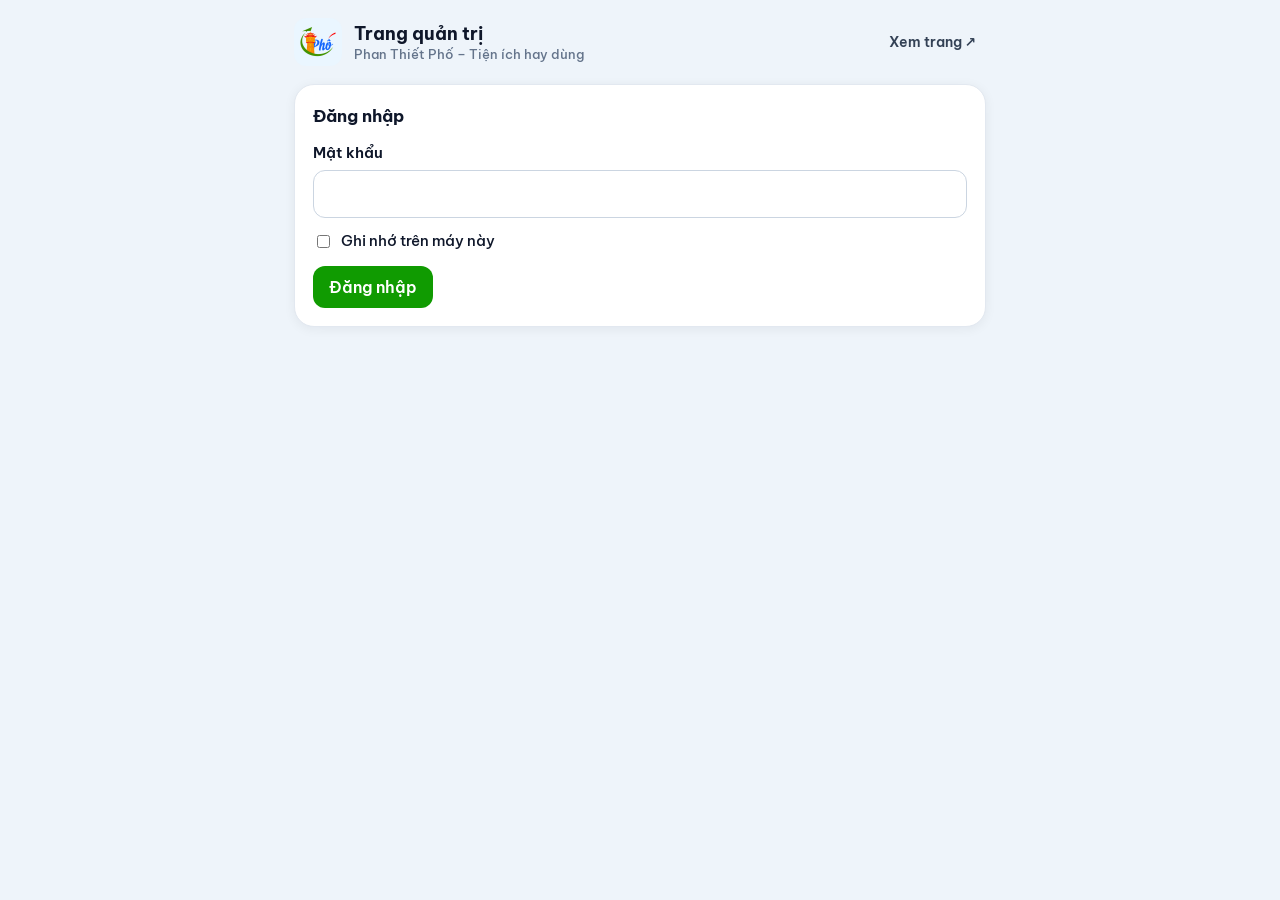
==== admin/index.html @ 969e0259 "Add files via upload" ====
<!DOCTYPE html>
<html lang="vi">
<head>
<meta charset="utf-8">
<meta name="viewport" content="width=device-width, initial-scale=1, viewport-fit=cover">
<meta name="robots" content="noindex, nofollow">
<title>Quản trị – Phan Thiết Phố</title>
<link rel="icon" type="image/png" sizes="32x32" href="/icons/favicon-32.png">
<link rel="preconnect" href="https://fonts.googleapis.com">
<link rel="preconnect" href="https://fonts.gstatic.com" crossorigin>
<link href="https://fonts.googleapis.com/css2?family=Be+Vietnam+Pro:wght@400;500;600;700;800&display=swap" rel="stylesheet">
<style>
  *,*::before,*::after{box-sizing:border-box}
  body{margin:0;min-height:100vh;font-family:"Be Vietnam Pro",system-ui,-apple-system,sans-serif;color:#0f172a;background:#eef4fa;line-height:1.5}
  button,input,textarea{font:inherit}
  .wrap{max-width:720px;margin:0 auto;padding:max(18px,env(safe-area-inset-top)) 14px 60px}
  header{display:flex;align-items:center;gap:12px;margin-bottom:18px}
  header img{width:48px;height:48px;border-radius:12px}
  header h1{flex:1;margin:0;font-size:1.15rem;line-height:1.3}
  header h1 small{display:block;color:#64748b;font-size:.8rem;font-weight:500}
  .card{background:#fff;border-radius:20px;padding:18px;box-shadow:0 2px 12px rgba(15,23,42,.06);border:1px solid #e2e8f0}
  .card+.card{margin-top:14px}
  h2{margin:0 0 12px;font-size:1.05rem}
  label{display:block;margin:14px 0 6px;font-weight:600;font-size:.92rem}
  label small{color:#64748b;font-weight:500}
  input[type=text],input[type=url],input[type=password],textarea{width:100%;padding:11px 13px;border:1.5px solid #cbd5e1;border-radius:12px;background:#fff;color:#0f172a;font-size:1rem}
  input:focus,textarea:focus{outline:none;border-color:#1d8cf8;box-shadow:0 0 0 3px rgba(29,140,248,.18)}
  textarea{min-height:130px;resize:vertical}
  .btn{display:inline-flex;align-items:center;justify-content:center;gap:6px;min-height:42px;padding:0 16px;border:0;border-radius:12px;background:#e2e8f0;color:#0f172a;font-weight:600;cursor:pointer;text-decoration:none}
  .btn:active{transform:scale(.97)}
  .btn.primary{background:#109b01;color:#fff}
  .btn.blue{background:#1d8cf8;color:#fff}
  .btn.danger{background:#fee2e2;color:#b91c1c}
  .btn.ghost{background:transparent;color:#334155}
  .btn.sm{min-height:34px;padding:0 10px;font-size:.85rem;border-radius:10px}
  .btn[disabled]{opacity:.55;pointer-events:none}
  .row{display:flex;gap:10px;flex-wrap:wrap;align-items:center}
  .muted{color:#64748b;font-size:.88rem}
  .check{display:flex;align-items:center;gap:8px;margin-top:12px;font-weight:500;font-size:.92rem}
  .list{display:grid;grid-template-columns:minmax(0,1fr);gap:10px;margin-top:6px}
  .item{display:flex;align-items:center;gap:12px;padding:10px;border:1px solid #e2e8f0;border-radius:16px;background:#f8fafc}
  .ic{flex:0 0 52px;width:52px;height:52px;border-radius:14px;overflow:hidden;display:grid;place-items:center;background:linear-gradient(145deg,#5ac8fa,#1d8cf8);color:#fff;font-weight:800;font-size:1.3rem;box-shadow:inset 0 0 0 1px rgba(15,23,42,.06)}
  .ic img{width:100%;height:100%;object-fit:cover;background:#fff}
  .item .info{flex:1;min-width:0}
  .item b{display:block;overflow:hidden;text-overflow:ellipsis;white-space:nowrap}
  .item .meta{color:#64748b;font-size:.8rem;overflow:hidden;text-overflow:ellipsis;white-space:nowrap}
  .item .ctl{display:flex;gap:4px;flex-wrap:wrap;justify-content:flex-end}
  .empty{padding:24px;text-align:center;color:#64748b;border:2px dashed #cbd5e1;border-radius:16px}
  .status{position:fixed;left:50%;bottom:max(20px,env(safe-area-inset-bottom));transform:translateX(-50%);max-width:calc(100vw - 24px);padding:11px 18px;border-radius:14px;background:#0f172a;color:#fff;font-size:.92rem;box-shadow:0 10px 30px rgba(0,0,0,.25);z-index:20;display:none}
  .status.show{display:block}
  .status.err{background:#b91c1c}
  dialog{width:min(94vw,560px);max-height:92dvh;overflow:auto;border:0;border-radius:22px;padding:20px;color:#0f172a;box-shadow:0 20px 60px rgba(0,0,0,.3)}
  dialog::backdrop{background:rgba(15,23,42,.5)}
  .iconpick{display:flex;align-items:center;gap:14px}
  .iconpick .ic{flex-basis:72px;width:72px;height:72px;border-radius:18px;font-size:1.6rem}
  .filebox{padding:10px 12px;border:1.5px dashed #cbd5e1;border-radius:12px;background:#f8fafc;font-size:.9rem;overflow-wrap:anywhere}
  .hint{margin-top:6px;color:#64748b;font-size:.82rem}
  .note-box{margin-top:14px;padding:12px 14px;border-radius:14px;background:#eff6ff;color:#1e3a8a;font-size:.88rem}
  .hidden{display:none !important}
  .rel-card{background:linear-gradient(160deg,#f0f9ff,#ffffff 60%)}
  .rel-btns{display:grid;grid-template-columns:repeat(auto-fit,minmax(150px,1fr));gap:8px;margin-top:12px}
  .rel-btns .btn{text-align:center}
  .steps-mini{margin:14px 0 0;padding:0;list-style:none;counter-reset:s;display:grid;gap:8px}
  .steps-mini li{position:relative;padding:9px 12px 9px 42px;border-radius:12px;background:#f8fafc;font-size:.9rem;counter-increment:s}
  .steps-mini li::before{content:counter(s);position:absolute;left:10px;top:9px;width:22px;height:22px;display:grid;place-items:center;border-radius:50%;background:#1d8cf8;color:#fff;font-size:.78rem;font-weight:800}
  .rel-link{display:inline-block;margin-top:6px;font-size:.85rem;font-weight:600;color:#1d4ed8}
  .usage-top{display:flex;justify-content:space-between;gap:10px;margin-bottom:8px;font-size:.92rem;font-weight:600}
  .bar{height:14px;border-radius:999px;background:#e2e8f0;overflow:hidden;box-shadow:inset 0 1px 2px rgba(15,23,42,.08)}
  .bar i{display:block;height:100%;width:0;border-radius:inherit;background:linear-gradient(90deg,#4ade80,#109b01);transition:width .7s ease}
  .bar i.warn{background:linear-gradient(90deg,#fbbf24,#ea580c)}
  .bar i.full{background:linear-gradient(90deg,#f87171,#b91c1c)}
  .usage-meta{display:grid;gap:2px;margin-top:8px;color:#475569;font-size:.84rem}
  .checks{display:grid;gap:6px;margin:12px 0 0;padding:0;list-style:none}
  .checks li{display:flex;gap:10px;align-items:flex-start;padding:9px 12px;border-radius:12px;background:#f0fdf4;font-size:.88rem}
  .checks li.bad{background:#fef2f2}
  .checks li .dot{flex:0 0 22px;height:22px;display:grid;place-items:center;border-radius:50%;background:#109b01;color:#fff;font-weight:800;font-size:.8rem}
  .checks li.bad .dot{background:#dc2626}
  .checks li b{display:block}
  .checks li span{color:#475569;overflow-wrap:anywhere}
  .tag{display:inline-block;margin-right:4px;padding:1px 8px;border-radius:999px;background:#dcfce7;color:#166534;font-size:.72rem;font-weight:700}
  .tag.orphan{background:#ffedd5;color:#9a3412}
  .ic.sm{flex-basis:40px;width:40px;height:40px;border-radius:11px;font-size:1rem}
  .ic.doc{background:#e2e8f0;color:#334155}
  .progress{margin-top:10px;font-size:.88rem;color:#1d4ed8;font-weight:600}
  @media (max-width:560px){
    header{flex-wrap:wrap}
    header h1{flex:1 1 60%}
    .item{flex-wrap:wrap}
    .item .info{flex:1 1 0}
    .item .ctl{flex:1 1 100%;justify-content:stretch}
    .item .ctl .btn{flex:1 1 0}
  }
  .spin{width:16px;height:16px;border:2px solid rgba(255,255,255,.5);border-top-color:#fff;border-radius:50%;animation:sp 1s linear infinite}
  @keyframes sp{to{transform:rotate(360deg)}}
</style>
</head>
<body>
<div class="wrap">
  <header>
    <img src="/icons/icon-192.png" alt="">
    <h1>Trang quản trị<small>Phan Thiết Phố – Tiện ích hay dùng</small></h1>
    <a class="btn ghost sm" href="/" target="_blank" rel="noopener">Xem trang ↗</a>
    <button class="btn ghost sm hidden" id="logoutBtn" type="button">Đăng xuất</button>
  </header>

  <!-- ĐĂNG NHẬP -->
  <form class="card" id="loginBox" autocomplete="on">
    <h2>Đăng nhập</h2>
    <label for="pw">Mật khẩu</label>
    <input type="password" id="pw" autocomplete="current-password" required>
    <label class="check"><input type="checkbox" id="remember"> Ghi nhớ trên máy này</label>
    <div class="row" style="margin-top:14px"><button class="btn primary" type="submit" id="loginBtn">Đăng nhập</button></div>
  </form>

  <!-- DANH SÁCH -->
  <div class="hidden" id="app">
    <div class="card">
      <div class="row" style="justify-content:space-between">
        <h2 style="margin:0">Tiện ích hay dùng</h2>
        <button class="btn blue" type="button" id="addBtn">+ Thêm tiện ích</button>
      </div>
      <p class="muted" style="margin:8px 0 12px">Dùng nút ↑ ↓ để đổi thứ tự hiển thị. Sau khi lưu, trang chính cập nhật sau khoảng 1 phút.</p>
      <div class="list" id="list"></div>
    </div>

    <div class="card rel-card" id="relCard">
      <h2>📦 Tải tệp lên GitHub Releases</h2>
      <p class="muted" style="margin:0 0 10px">Ghi chú: tệp lớn (phần mềm .exe, video, PDF…) để ở GitHub Releases – miễn phí, mỗi tệp tới 2 GB, không giới hạn lượt tải. Tải lên xong thì sao chép link để dán vào tiện ích hoặc gửi cho khách.</p>
      <label for="relRepo" style="margin-top:0">Kho chứa tệp <small>(phải để Public – công khai)</small></label>
      <input type="text" id="relRepo" spellcheck="false" autocapitalize="off" placeholder="tentaikhoan/phanthietpho-tai-ve">
      <div class="rel-btns">
        <a class="btn blue" id="relUpload" target="_blank" rel="noopener">⬆ Tải tệp lên (bản v1)</a>
        <a class="btn" id="relList" target="_blank" rel="noopener">📄 Xem tệp đã đăng</a>
        <a class="btn" id="relNew" target="_blank" rel="noopener">＋ Tạo bản phát hành mới</a>
        <a class="btn" id="relRepoNew" target="_blank" rel="noopener">🗂 Tạo kho chứa tệp (lần đầu)</a>
      </div>
      <ol class="steps-mini">
        <li>Bấm <b>⬆ Tải tệp lên</b> → trang GitHub mở ra (đăng nhập GitHub nếu được hỏi).</li>
        <li>Kéo tệp vào khung <b>Attach binaries by dropping them here…</b>, chờ chạy xong → bấm <b>Update release</b>.</li>
        <li>Ở mục <b>Assets</b>: máy tính thì <b>chuột phải</b> vào tên tệp → <b>Sao chép địa chỉ liên kết</b>; điện thoại thì <b>nhấn giữ</b> tên tệp → <b>Sao chép liên kết</b>.</li>
        <li>Dán link vào ô <b>Liên kết</b> của tiện ích (tick <b>Đây là link tải tệp</b>) hoặc gửi thẳng cho khách.</li>
      </ol>
      <p class="hint">Lần đầu dùng: bấm <b>🗂 Tạo kho chứa tệp</b> → chọn <b>Public</b>, tick <b>Add a README file</b> → <b>Create repository</b>. Sau đó bấm <b>＋ Tạo bản phát hành mới</b> → <b>Choose a tag</b> gõ <b>v1</b> → <b>Create new tag</b> → kéo tệp vào → <b>Publish release</b>.</p>
    </div>

    <div class="card">
      <div class="row" style="justify-content:space-between">
        <h2 style="margin:0">Quản lý dữ liệu</h2>
        <button class="btn sm" type="button" id="refreshFiles">Làm mới</button>
      </div>
      <p class="muted" style="margin:8px 0 12px">Ảnh icon đang lưu trên kho GitHub. Ảnh <b>“Không dùng”</b> không còn gắn với tiện ích nào, có thể xóa cho nhẹ. Khi xóa tiện ích hoặc đổi icon, ảnh cũ được xóa khỏi kho tự động.</p>
      <div class="list" id="fileList"><div class="empty">Đang tải…</div></div>
      <div class="row" style="margin-top:12px"><button class="btn danger sm hidden" id="delOrphans" type="button">Xóa tất cả tệp không dùng</button></div>
    </div>

    <form class="card" id="pwCard" autocomplete="off">
      <h2>🔒 Đổi mật khẩu</h2>
      <p class="muted" style="margin:0">Mật khẩu mới được mã hóa trước khi lưu, không ai đọc ngược được. Nếu quên mật khẩu, xem cách đặt lại trong hướng dẫn.</p>
      <input type="text" name="username" value="admin" autocomplete="username" class="hidden" aria-hidden="true" tabindex="-1">
      <label for="pwNew">Mật khẩu mới <small>(ít nhất 6 ký tự)</small></label>
      <input type="password" id="pwNew" autocomplete="new-password" minlength="6" required>
      <label for="pwNew2">Nhập lại mật khẩu mới</label>
      <input type="password" id="pwNew2" autocomplete="new-password" minlength="6" required>
      <label class="check"><input type="checkbox" id="pwShow"><span>Hiện mật khẩu</span></label>
      <div class="row" style="margin-top:14px"><button class="btn primary" type="submit" id="pwBtn">Lưu mật khẩu mới</button></div>
    </form>

    <div class="card">
      <h2>Dung lượng sử dụng</h2>
      <div class="usage-top"><span>Kho lưu trữ GitHub</span><b id="usageTxt">…</b></div>
      <div class="bar" role="progressbar" aria-label="Dung lượng sử dụng" aria-valuemin="0" aria-valuemax="100" id="usageBarWrap"><i id="usageBar"></i></div>
      <div class="usage-meta" id="usageMeta"></div>
      <div class="row" style="margin-top:16px">
        <button class="btn blue" type="button" id="checkBtn">Kiểm tra kết nối</button>
        <button class="btn sm ghost" type="button" id="squashBtn">Dọn lịch sử cho kho nhẹ hơn</button>
      </div>
      <ul class="checks" id="checks"></ul>
    </div>
  </div>
</div>

<!-- FORM THÊM / SỬA -->
<dialog id="editDlg">
  <form id="editForm" method="dialog">
    <h2 id="editTtl">Thêm tiện ích</h2>

    <label for="fName">Tên tiện ích <small>(bắt buộc)</small></label>
    <input type="text" id="fName" maxlength="60" required placeholder="Ví dụ: Bản đồ Mũi Né">

    <label>Icon</label>
    <div class="iconpick">
      <div class="ic" id="fIconPrev">?</div>
      <div class="row">
        <button class="btn sm" type="button" id="fIconBtn">Chọn ảnh icon</button>
        <button class="btn sm danger hidden" type="button" id="fIconDel">Bỏ icon</button>
      </div>
      <input type="file" id="fIcon" accept="image/png,image/jpeg,image/webp,image/gif" class="hidden">
    </div>
    <p class="hint">Nên dùng ảnh vuông. Ảnh sẽ tự thu nhỏ còn 256×256.</p>

    <label for="fUrl">Liên kết (URL) <small>(trang web hoặc link tải tệp)</small></label>
    <input type="url" id="fUrl" placeholder="https://...">
    <label class="check"><input type="checkbox" id="fDownload"><span>Đây là link <b>tải tệp</b> (hiện dấu tải xuống trên icon)</span></label>
    <p class="hint">Tệp lớn (phần mềm .exe, video, PDF…): đưa lên <b>GitHub Releases</b>, <b>Google Drive</b> hoặc <b>MediaFire</b>, rồi dán link tải vào ô trên.</p>
    <a class="rel-link" id="fRelLink" target="_blank" rel="noopener">⬆ Mở GitHub Releases để tải tệp lên ↗</a>

    <label for="fNote">Ghi chú / Hướng dẫn sử dụng <small>(được xuống dòng)</small></label>
    <textarea id="fNote" maxlength="3000" placeholder="Bước 1: ...&#10;Bước 2: ..."></textarea>

    <div class="note-box">Ngoài trang chính: bấm vào icon sẽ <b>mở liên kết</b> (hoặc tải tệp nếu là link tải). Ghi chú hiện khi bấm nút <b>i</b> nhỏ trên icon.</div>

    <div class="row" style="margin-top:18px;justify-content:flex-end">
      <button class="btn" type="button" id="cancelBtn">Hủy</button>
      <button class="btn primary" type="button" id="saveBtn">Lưu</button>
    </div>
  </form>
</dialog>

<div class="status" id="status" role="status"></div>

<script>
(function(){
  var API='/api/admin';
  var $=function(id){return document.getElementById(id)};
  var pass=sessionStorage.getItem('ptpPass')||localStorage.getItem('ptpPass')||'';
  var items=[],editIndex=-1,form={},localPreview={};

  /* ---------- tiện ích chung ---------- */
  var stTimer;
  function status(msg,isErr,ms){
    var s=$('status');s.textContent=msg;s.className='status show'+(isErr?' err':'');
    clearTimeout(stTimer);if(ms!==0)stTimer=setTimeout(function(){s.className='status'},ms||3500);
  }
  function call(action,payload){
    var body=Object.assign({action:action,password:pass},payload||{});
    return fetch(API,{method:'POST',headers:{'Content-Type':'application/json'},body:JSON.stringify(body)})
      .then(function(r){return r.json().catch(function(){return {}}).then(function(j){
        if(!r.ok||!j.ok){var e=new Error(j.error||('Lỗi máy chủ '+r.status));e.code=r.status;throw e}
        return j;
      })});
  }
  function busy(btn,on,label){
    if(on){btn.dataset.label=btn.textContent;btn.disabled=true;btn.innerHTML='<span class="spin"></span>'+(label||'Đang lưu…')}
    else{btn.disabled=false;btn.textContent=btn.dataset.label||btn.textContent}
  }
  function uid(){return Date.now().toString(36)+Math.random().toString(36).slice(2,7)}
  function fmtSize(b){return b>1048576?(b/1048576).toFixed(1)+' MB':Math.max(1,Math.round(b/1024))+' KB'}
  function iconEl(box,src,name){
    box.innerHTML='';
    if(src){var im=new Image();im.alt='';im.src=src;im.onerror=function(){box.textContent=(name||'?').charAt(0).toUpperCase()};box.appendChild(im)}
    else box.textContent=(name||'?').trim().charAt(0).toUpperCase()||'?';
  }
  function iconSrc(p){return p?(localPreview[p]||'/'+p):''}

  /* ---------- GitHub Releases: link tải tệp lên ---------- */
  var relDefault='';
  function relRepo(){return ($('relRepo').value.trim()||relDefault).replace(/^https?:\/\/github\.com\//i,'').replace(/\/+$/,'')}
  function updateRelLinks(){
    var r=relRepo(),base='https://github.com/'+r,name=(r.split('/')[1]||'phanthietpho-tai-ve');
    $('relUpload').href=base+'/releases/edit/v1';
    $('fRelLink').href=base+'/releases/edit/v1';
    $('relList').href=base+'/releases';
    $('relNew').href=base+'/releases/new';
    $('relRepoNew').href='https://github.com/new?name='+encodeURIComponent(name)+'&visibility=public&description='+encodeURIComponent('Tệp tải về – Phan Thiết Phố');
  }
  $('relRepo').addEventListener('input',function(){
    try{localStorage.setItem('ptpRelRepo',this.value.trim())}catch(e){}
    updateRelLinks();
  });
  function initRel(j){
    relDefault=(j&&j.releasesRepo)||'';
    var saved='';try{saved=localStorage.getItem('ptpRelRepo')||''}catch(e){}
    $('relRepo').value=saved||relDefault;
    updateRelLinks();
  }

  /* ---------- đăng nhập ---------- */
  function showApp(){
    $('loginBox').classList.add('hidden');$('app').classList.remove('hidden');$('logoutBtn').classList.remove('hidden');
    load();
  }
  $('loginBox').addEventListener('submit',function(e){
    e.preventDefault();
    pass=$('pw').value;
    var b=$('loginBtn');busy(b,true,'Đang kiểm tra…');
    call('login').then(function(j){
      initRel(j);
      sessionStorage.setItem('ptpPass',pass);
      if($('remember').checked)localStorage.setItem('ptpPass',pass);
      showApp();
    }).catch(function(err){status(err.message,true)}).then(function(){busy(b,false)});
  });
  $('logoutBtn').addEventListener('click',function(){
    sessionStorage.removeItem('ptpPass');localStorage.removeItem('ptpPass');location.reload();
  });

  /* ---------- danh sách ---------- */
  function load(){
    $('list').innerHTML='<div class="empty">Đang tải…</div>';
    call('list').then(function(j){items=j.items||[];render();loadFiles()}).catch(function(err){
      if(err.code===401){sessionStorage.removeItem('ptpPass');localStorage.removeItem('ptpPass');location.reload();return}
      $('list').innerHTML='';status(err.message,true,8000);
    });
  }
  function render(){
    var list=$('list');list.innerHTML='';
    if(!items.length){list.innerHTML='<div class="empty">Chưa có tiện ích nào. Bấm <b>+ Thêm tiện ích</b> để bắt đầu.</div>';return}
    items.forEach(function(it,i){
      var row=document.createElement('div');row.className='item';
      var ic=document.createElement('div');ic.className='ic';iconEl(ic,iconSrc(it.icon),it.name);
      var info=document.createElement('div');info.className='info';
      var b=document.createElement('b');b.textContent=it.name;
      var meta=document.createElement('div');meta.className='meta';
      meta.textContent=[it.url?(it.download?'⬇️ ':'🔗 ')+it.url:'',it.file?'📎 '+(it.fileName||it.file):'',it.note?'📝 Có hướng dẫn':''].filter(Boolean).join('  ·  ')||'Chưa có liên kết';
      info.appendChild(b);info.appendChild(meta);
      var ctl=document.createElement('div');ctl.className='ctl';
      ctl.appendChild(mkBtn('↑','Lên trên',function(){move(i,-1)},i===0));
      ctl.appendChild(mkBtn('↓','Xuống dưới',function(){move(i,1)},i===items.length-1));
      ctl.appendChild(mkBtn('Sửa','Sửa',function(){openEdit(i)}));
      var del=mkBtn('Xóa','Xóa',function(){removeItem(i)});del.classList.add('danger');ctl.appendChild(del);
      row.appendChild(ic);row.appendChild(info);row.appendChild(ctl);list.appendChild(row);
    });
  }
  function mkBtn(txt,title,fn,disabled){
    var b=document.createElement('button');b.type='button';b.className='btn sm';b.textContent=txt;b.title=title;b.setAttribute('aria-label',title);
    if(disabled)b.disabled=true;b.addEventListener('click',fn);return b;
  }
  function saveAll(msg,list){
    status('Đang lưu…',false,0);
    return call('save',{items:list||items}).then(function(j){items=j.items;render();renderFiles();status(msg||'Đã lưu! Trang chính sẽ cập nhật sau khoảng 1 phút.',false,5000)});
  }
  function removeFiles(paths){
    paths=paths.filter(Boolean);
    if(!paths.length){loadFiles();return Promise.resolve()}
    return call('remove',{paths:paths}).catch(function(){}).then(loadFiles);
  }
  function move(i,dir){
    var j=i+dir;if(j<0||j>=items.length)return;
    var next=items.slice(),t=next[i];next[i]=next[j];next[j]=t;
    saveAll('Đã đổi thứ tự.',next).catch(function(err){status(err.message,true,8000);load()});
  }
  function removeItem(i){
    var it=items[i];
    if(!confirm('Xóa tiện ích "'+it.name+'"?'))return;
    var next=items.slice();next.splice(i,1);
    saveAll('Đã xóa "'+it.name+'".',next)
      .then(function(){return removeFiles([it.icon,it.file].filter(Boolean))})
      .catch(function(err){status(err.message,true,8000);load()});
  }

  /* ---------- form thêm / sửa ---------- */
  var dlg=$('editDlg');
  function setIconPreview(){
    iconEl($('fIconPrev'),form.iconData||iconSrc(form.icon),$('fName').value);
    $('fIconDel').classList.toggle('hidden',!(form.iconData||form.icon));
  }
  function openEdit(i){
    editIndex=i;
    var it=i>=0?items[i]:{id:uid(),name:'',icon:'',url:'',file:'',fileName:'',note:''};
    form={id:it.id,icon:it.icon,oldFile:it.file||'',iconData:null,dropIcon:false};
    $('editTtl').textContent=i>=0?'Sửa tiện ích':'Thêm tiện ích';
    $('fName').value=it.name;$('fUrl').value=it.url||'';$('fNote').value=it.note||'';
    $('fDownload').checked=!!it.download;
    $('fIcon').value='';
    setIconPreview();
    dlg.showModal();setTimeout(function(){$('fName').focus()},50);
  }
  $('addBtn').addEventListener('click',function(){openEdit(-1)});
  $('cancelBtn').addEventListener('click',function(){dlg.close()});
  $('fName').addEventListener('input',function(){if(!form.iconData&&!form.icon)setIconPreview()});

  $('fIconBtn').addEventListener('click',function(){$('fIcon').click()});
  $('fIcon').addEventListener('change',function(){
    var f=this.files[0];if(!f)return;
    resizeIcon(f).then(function(data){form.iconData=data;setIconPreview()}).catch(function(){status('Không đọc được ảnh này, hãy thử ảnh khác.',true)});
  });
  $('fIconDel').addEventListener('click',function(){
    if(form.icon)form.dropIcon=true;
    form.iconData=null;form.icon='';$('fIcon').value='';setIconPreview();
  });

  function resizeIcon(file){
    return new Promise(function(ok,fail){
      var url=URL.createObjectURL(file),img=new Image();
      img.onload=function(){
        var S=256,c=document.createElement('canvas');c.width=S;c.height=S;
        var x=c.getContext('2d'),w=img.naturalWidth,h=img.naturalHeight,s=Math.min(w,h);
        x.imageSmoothingQuality='high';
        x.drawImage(img,(w-s)/2,(h-s)/2,s,s,0,0,S,S);
        URL.revokeObjectURL(url);ok(c.toDataURL('image/png'));
      };
      img.onerror=function(){URL.revokeObjectURL(url);fail()};
      img.src=url;
    });
  }
  /* Tải tệp theo từng phần 2 MB (Vercel chỉ nhận ~4,5 MB mỗi lần), máy chủ ghép lại */
  var PART=2*1024*1024;
  function b64(u8){var s='',S=0x8000;for(var i=0;i<u8.length;i+=S)s+=String.fromCharCode.apply(null,u8.subarray(i,i+S));return btoa(s)}
  function dataUrlBytes(d){var b=atob(d.split(',')[1]),u=new Uint8Array(b.length);for(var i=0;i<b.length;i++)u[i]=b.charCodeAt(i);return u}
  function readBytes(file){
    if(file.arrayBuffer)return file.arrayBuffer().then(function(b){return new Uint8Array(b)});
    return new Promise(function(ok,fail){var r=new FileReader();r.onload=function(){ok(new Uint8Array(r.result))};r.onerror=fail;r.readAsArrayBuffer(file)});
  }
  function upload(kind,name,bytes,label){
    var parts=[],off=0,total=bytes.length;
    function next(){
      if(off>=total){status(label+': đang ghép và lưu…',false,0);return call('finish',{kind:kind,name:name,parts:parts})}
      var chunk=bytes.subarray(off,off+PART);
      status(label+': '+Math.round(off/total*100)+'%',false,0);
      return call('part',{data:b64(chunk)}).then(function(j){off+=chunk.length;parts.push(j.sha);return next()});
    }
    return next();
  }

  $('saveBtn').addEventListener('click',function(){
    var name=$('fName').value.trim(),url=$('fUrl').value.trim(),note=$('fNote').value;
    if(!name){status('Hãy nhập tên tiện ích.',true);$('fName').focus();return}
    if(url&&!/^https?:\/\/\S+$/i.test(url)){status('Liên kết phải bắt đầu bằng http:// hoặc https://',true);$('fUrl').focus();return}
    var btn=this,old=editIndex>=0?items[editIndex]:{},toDelete=[];
    busy(btn,true);
    var p=Promise.resolve();
    if(form.iconData){
      p=p.then(function(){return upload('icon',slugName(name)+'.png',dataUrlBytes(form.iconData),'Đang tải icon')})
         .then(function(j){localPreview[j.path]=form.iconData;if(old.icon)toDelete.push(old.icon);form.icon=j.path});
    }else if(form.dropIcon&&old.icon){toDelete.push(old.icon)}
    if(old.file)toDelete.push(old.file); // tệp tải lên từ bản cũ: chuyển sang dùng link nên xóa cho nhẹ
    p.then(function(){
      var it={id:form.id,name:name,icon:form.icon||'',url:url,download:!!(url&&$('fDownload').checked),note:note};
      var next=items.slice();
      if(editIndex>=0)next[editIndex]=it;else next.push(it);
      return saveAll(null,next);
    }).then(function(){dlg.close();return removeFiles(toDelete)})
      .catch(function(err){status(err.message,true,8000)})
      .then(function(){busy(btn,false)});
  });
  function slugName(s){return s.normalize('NFD').replace(/[̀-ͯ]/g,'').replace(/đ/gi,'d').toLowerCase().replace(/[^a-z0-9]+/g,'-').replace(/^-|-$/g,'')||'icon'}

  /* ---------- quản lý dữ liệu ---------- */
  var QUOTA=1024*1024*1024; // GitHub khuyên giữ kho dưới 1 GB
  var files=[];
  function baseName(p){return p.split('/').pop().replace(/^[a-z0-9]+-/,'')}
  function usedBy(path){return items.filter(function(it){return it.icon===path||it.file===path}).map(function(it){return it.name})}
  function loadFiles(){
    return call('files').then(function(j){files=j.files||[];renderFiles();renderUsage(j)}).catch(function(err){
      $('fileList').innerHTML='';status(err.message,true,8000);
    });
  }
  function renderFiles(){
    var box=$('fileList');box.innerHTML='';
    if(!files.length){box.innerHTML='<div class="empty">Chưa có tệp nào được tải lên.</div>';$('delOrphans').classList.add('hidden');return}
    var orphans=[];
    files.forEach(function(f){
      var users=usedBy(f.path),isIcon=f.path.indexOf('uploads/icons/')===0;
      if(!users.length)orphans.push(f.path);
      var row=document.createElement('div');row.className='item';
      var ic=document.createElement('div');ic.className='ic sm'+(isIcon?'':' doc');
      if(isIcon)iconEl(ic,iconSrc(f.path),'?');else ic.textContent='📄';
      var info=document.createElement('div');info.className='info';
      var b=document.createElement('b');b.textContent=baseName(f.path);
      var meta=document.createElement('div');meta.className='meta';
      var tag=document.createElement('span');tag.className='tag'+(users.length?'':' orphan');
      tag.textContent=users.length?'Đang dùng':'Không dùng';
      meta.appendChild(tag);
      meta.appendChild(document.createTextNode((isIcon?'Icon':'Tệp')+' · '+fmtSize(f.size)+(users.length?' · '+users.join(', '):'')));
      info.appendChild(b);info.appendChild(meta);
      var ctl=document.createElement('div');ctl.className='ctl';
      var del=mkBtn('Xóa',users.length?'Đang dùng – hãy xóa tiện ích hoặc bỏ tệp trong nút Sửa':'Xóa tệp khỏi kho',function(){
        if(!confirm('Xóa hẳn tệp "'+baseName(f.path)+'" khỏi kho lưu trữ?'))return;
        status('Đang xóa…',false,0);
        call('remove',{paths:[f.path]}).then(function(){status('Đã xóa tệp.');loadFiles()}).catch(function(err){status(err.message,true,8000)});
      },users.length>0);
      del.classList.add('danger');ctl.appendChild(del);
      row.appendChild(ic);row.appendChild(info);row.appendChild(ctl);box.appendChild(row);
    });
    var bo=$('delOrphans');
    bo.classList.toggle('hidden',!orphans.length);
    bo.textContent='Xóa '+orphans.length+' tệp không dùng';
    bo.onclick=function(){
      if(!confirm('Xóa hẳn '+orphans.length+' tệp không dùng khỏi kho lưu trữ?'))return;
      status('Đang xóa…',false,0);
      call('remove',{paths:orphans}).then(function(j){status('Đã xóa '+j.removed+' tệp.');loadFiles()}).catch(function(err){status(err.message,true,8000)});
    };
  }
  function renderUsage(j){
    var up=files.reduce(function(s,f){return s+f.size},0);
    var repo=Math.max((j.repoKB||0)*1024,j.siteBytes||0);
    var pct=Math.min(100,repo/QUOTA*100);
    var bar=$('usageBar');
    bar.style.width=Math.max(pct,1.5)+'%';
    bar.className=pct>=85?'full':pct>=60?'warn':'';
    $('usageBarWrap').setAttribute('aria-valuenow',Math.round(pct));
    $('usageTxt').textContent=fmtSize(repo)+' / 1 GB ('+(pct<1?pct.toFixed(1):Math.round(pct))+'%)';
    $('usageMeta').innerHTML='';
    ['Ảnh icon và tệp đã tải lên: '+fmtSize(up)+' · '+files.length+' tệp',
     'Toàn bộ trang hiện tại: '+fmtSize(j.siteBytes||0),
     'Kho GitHub tính cả lịch sử: '+fmtSize((j.repoKB||0)*1024)+' (GitHub cập nhật số này chậm vài giờ)'
    ].forEach(function(t){var d=document.createElement('div');d.textContent=t;$('usageMeta').appendChild(d)});
  }
  $('refreshFiles').addEventListener('click',function(){load();loadFiles()});

  $('checkBtn').addEventListener('click',function(){
    var btn=this,ul=$('checks');ul.innerHTML='';busy(btn,true,'Đang kiểm tra…');
    function add(c){
      var li=document.createElement('li');if(!c.ok)li.className='bad';
      var dot=document.createElement('span');dot.className='dot';dot.textContent=c.ok?'✓':'!';
      var tx=document.createElement('div');var b=document.createElement('b');b.textContent=c.name;
      var sp=document.createElement('span');sp.textContent=c.detail||'';tx.appendChild(b);tx.appendChild(sp);
      li.appendChild(dot);li.appendChild(tx);ul.appendChild(li);
    }
    var t0=Date.now();
    call('check').then(function(j){
      add({name:'Máy chủ Vercel (API)',ok:true,detail:'Phản hồi sau '+(Date.now()-t0)+' ms, mật khẩu đúng'});
      (j.checks||[]).forEach(add);
    }).catch(function(err){
      add({name:'Máy chủ Vercel (API)',ok:false,detail:err.message});
    }).then(function(){
      return fetch('/data/tienich.json?t='+Date.now(),{cache:'no-store'}).then(function(r){
        if(!r.ok)throw new Error('Lỗi '+r.status);return r.json();
      }).then(function(list){
        add({name:'Trang chính đọc được dữ liệu',ok:true,detail:'Đang hiển thị '+(Array.isArray(list)?list.length:0)+' tiện ích'});
      }).catch(function(e){add({name:'Trang chính đọc được dữ liệu',ok:false,detail:e.message})});
    }).then(function(){busy(btn,false)});
  });

  $('squashBtn').addEventListener('click',function(){
    if(!confirm('GitHub giữ lại bản cũ của các tệp đã xóa nên kho không nhẹ đi ngay.\n\nNút này xóa toàn bộ lịch sử cũ, CHỈ GIỮ nội dung hiện tại (trang, tiện ích, tệp đang có). Trang sẽ được đăng lại sau khoảng 1 phút.\n\nKhông thể hoàn tác. Tiếp tục?'))return;
    var btn=this;busy(btn,true,'Đang dọn…');
    call('squash').then(function(){status('Đã dọn lịch sử. GitHub sẽ cập nhật dung lượng sau vài giờ.',false,7000);loadFiles()})
      .catch(function(err){status(err.message,true,8000)}).then(function(){busy(btn,false)});
  });

  /* ---------- đổi mật khẩu ---------- */
  $('pwShow').addEventListener('change',function(){
    var t=this.checked?'text':'password';$('pwNew').type=t;$('pwNew2').type=t;
  });
  $('pwCard').addEventListener('submit',function(e){
    e.preventDefault();
    var a=$('pwNew').value,b=$('pwNew2').value;
    if(a.length<6){status('Mật khẩu mới phải có ít nhất 6 ký tự.',true);return}
    if(a!==b){status('Hai lần nhập mật khẩu mới không giống nhau.',true);$('pwNew2').focus();return}
    var btn=$('pwBtn');busy(btn,true,'Đang lưu…');
    call('changePassword',{newPassword:a}).then(function(){
      pass=a;
      sessionStorage.setItem('ptpPass',a);
      if(localStorage.getItem('ptpPass'))localStorage.setItem('ptpPass',a);
      $('pwNew').value='';$('pwNew2').value='';
      status('Đã đổi mật khẩu. Lần sau đăng nhập bằng mật khẩu mới.',false,6000);
    }).catch(function(err){status(err.message,true,8000)}).then(function(){busy(btn,false)});
  });

  if(pass){
    call('login').then(function(j){initRel(j);showApp()}).catch(function(){sessionStorage.removeItem('ptpPass');localStorage.removeItem('ptpPass');pass=''});
  }
})();
</script>
</body>
</html>
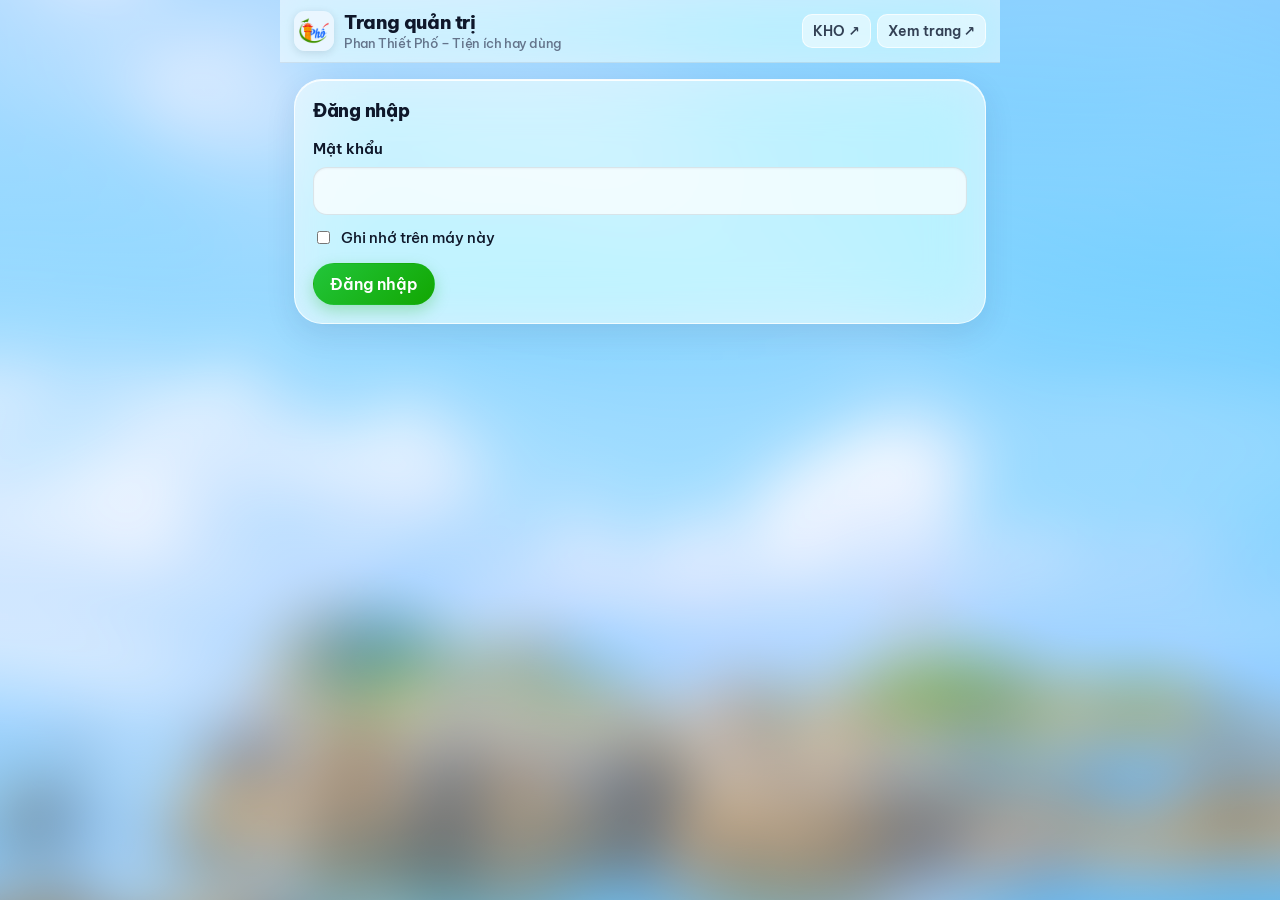
==== commit 89dcb044: "Add files via upload" ====
--- a/admin/index.html
+++ b/admin/index.html
@@ -92,6 +92,46 @@
   }
   .spin{width:16px;height:16px;border:2px solid rgba(255,255,255,.5);border-top-color:#fff;border-radius:50%;animation:sp 1s linear infinite}
   @keyframes sp{to{transform:rotate(360deg)}}
+
+  /* ===== GIAO DIỆN KIỂU iOS 26: kính mờ, bo tròn, nền ảnh mờ ===== */
+  :root{--ios-blue:#0a84ff;--ios-green:#109b01;--ios-red:#ff3b30;--glass:rgba(255,255,255,.6);--glass-strong:rgba(255,255,255,.78);--hair:rgba(255,255,255,.75)}
+  body{background:#cfe6f7;font-family:"Be Vietnam Pro",-apple-system,"SF Pro Text",system-ui,sans-serif}
+  body::before{content:"";position:fixed;inset:-60px;z-index:-2;background:url(/assets/bg.jpg) center/cover no-repeat;filter:blur(30px) saturate(150%);transform:scale(1.08)}
+  body::after{content:"";position:fixed;inset:0;z-index:-1;background:linear-gradient(180deg,rgba(255,255,255,.45),rgba(235,245,255,.25) 40%,rgba(255,255,255,.35))}
+  .wrap{padding-top:0}
+  header{position:sticky;top:0;z-index:15;flex-wrap:wrap;gap:10px;margin:0 -14px 16px;padding:max(10px,env(safe-area-inset-top)) 14px 10px;background:rgba(255,255,255,.55);backdrop-filter:blur(24px) saturate(180%);-webkit-backdrop-filter:blur(24px) saturate(180%);border-bottom:.5px solid rgba(15,23,42,.08)}
+  header img{width:40px;height:40px;border-radius:11px;box-shadow:0 2px 8px rgba(15,23,42,.12)}
+  header h1{font-size:1.2rem;font-weight:800;letter-spacing:-.02em}
+  .hnav{display:flex;gap:6px;flex-wrap:wrap}
+  .card{background:var(--glass);backdrop-filter:blur(26px) saturate(180%);-webkit-backdrop-filter:blur(26px) saturate(180%);border:1px solid var(--hair);border-radius:28px;box-shadow:inset 0 1px 0 rgba(255,255,255,.9),0 10px 30px rgba(15,40,80,.1)}
+  h2{font-size:1.12rem;font-weight:800;letter-spacing:-.015em}
+  .muted,.hint,label small{color:#475569}
+  input[type=text],input[type=url],input[type=password],textarea,select.pick{background:rgba(255,255,255,.72);border:1px solid rgba(15,23,42,.1);border-radius:14px;box-shadow:inset 0 1px 2px rgba(15,23,42,.04)}
+  select.pick{width:100%;margin-top:8px;padding:10px 12px;font:inherit;font-size:.92rem;color:#0f172a}
+  select.pick:disabled{opacity:.55}
+  input:focus,textarea:focus,select.pick:focus{outline:none;border-color:var(--ios-blue);box-shadow:0 0 0 4px rgba(10,132,255,.18)}
+  .btn{border-radius:999px;background:rgba(255,255,255,.72);border:1px solid rgba(15,23,42,.08);box-shadow:0 1px 3px rgba(15,23,42,.06);font-weight:600}
+  .btn.primary{background:linear-gradient(135deg,#22c53a,#12a702);border-color:transparent;color:#fff;box-shadow:0 6px 16px rgba(18,167,2,.25)}
+  .btn.blue{background:var(--ios-blue);border-color:transparent;color:#fff;box-shadow:0 6px 16px rgba(10,132,255,.28)}
+  .btn.danger{background:rgba(255,59,48,.12);border-color:transparent;color:var(--ios-red)}
+  .btn.ghost{background:rgba(255,255,255,.5);border-color:rgba(255,255,255,.7);box-shadow:none}
+  .item{background:rgba(255,255,255,.55);border:1px solid rgba(255,255,255,.8);border-radius:20px}
+  .empty{border:1.5px dashed rgba(15,23,42,.15);border-radius:20px;background:rgba(255,255,255,.35)}
+  .ic{border-radius:13px}
+  .bar{background:rgba(15,23,42,.08)}
+  .checks li{background:rgba(52,199,89,.12);border-radius:14px}
+  .checks li.bad{background:rgba(255,59,48,.1)}
+  .steps-mini li,.note-box{background:rgba(255,255,255,.5)}
+  .status{border-radius:999px;background:rgba(15,23,42,.82);backdrop-filter:blur(20px);-webkit-backdrop-filter:blur(20px)}
+  .status.err{background:rgba(220,38,38,.9)}
+  dialog{background:var(--glass-strong);backdrop-filter:blur(30px) saturate(180%);-webkit-backdrop-filter:blur(30px) saturate(180%);border:1px solid var(--hair);border-radius:30px;box-shadow:0 30px 80px rgba(15,23,42,.3)}
+  dialog::backdrop{background:rgba(15,23,42,.35);backdrop-filter:blur(6px)}
+  .drop{display:flex;flex-direction:column;align-items:center;padding:18px 12px;border:1.5px dashed rgba(10,132,255,.35);border-radius:22px;background:rgba(255,255,255,.4);text-align:center;transition:background .2s,border-color .2s}
+  .drop.over{background:rgba(10,132,255,.1);border-color:var(--ios-blue)}
+  .done{margin-top:12px;padding:12px;border-radius:18px;background:rgba(52,199,89,.12)}
+  .copyrow{display:flex;gap:8px;margin-top:8px}
+  .copyrow input{flex:1;min-width:0;font-size:.85rem !important;padding:8px 12px !important}
+  @media (max-width:560px){header h1{flex:1 1 calc(100% - 60px)} .hnav{width:100%} .hnav .btn{flex:1}}
 </style>
 </head>
 <body>
@@ -99,8 +139,11 @@
   <header>
     <img src="/icons/icon-192.png" alt="">
     <h1>Trang quản trị<small>Phan Thiết Phố – Tiện ích hay dùng</small></h1>
-    <a class="btn ghost sm" href="/" target="_blank" rel="noopener">Xem trang ↗</a>
-    <button class="btn ghost sm hidden" id="logoutBtn" type="button">Đăng xuất</button>
+    <nav class="hnav">
+      <a class="btn ghost sm" id="khoLink" href="https://github.com/" target="_blank" rel="noopener">KHO ↗</a>
+      <a class="btn ghost sm" href="/" target="_blank" rel="noopener">Xem trang ↗</a>
+      <button class="btn ghost sm hidden" id="logoutBtn" type="button">Đăng xuất</button>
+    </nav>
   </header>
 
   <!-- ĐĂNG NHẬP -->
@@ -123,24 +166,26 @@
       <div class="list" id="list"></div>
     </div>
 
-    <div class="card rel-card" id="relCard">
-      <h2>📦 Tải tệp lên GitHub Releases</h2>
-      <p class="muted" style="margin:0 0 10px">Ghi chú: tệp lớn (phần mềm .exe, video, PDF…) để ở GitHub Releases – miễn phí, mỗi tệp tới 2 GB, không giới hạn lượt tải. Tải lên xong thì sao chép link để dán vào tiện ích hoặc gửi cho khách.</p>
-      <label for="relRepo" style="margin-top:0">Kho chứa tệp <small>(phải để Public – công khai)</small></label>
-      <input type="text" id="relRepo" spellcheck="false" autocapitalize="off" placeholder="tentaikhoan/phanthietpho-tai-ve">
-      <div class="rel-btns">
-        <a class="btn blue" id="relUpload" target="_blank" rel="noopener">⬆ Tải tệp lên (bản v1)</a>
-        <a class="btn" id="relList" target="_blank" rel="noopener">📄 Xem tệp đã đăng</a>
-        <a class="btn" id="relNew" target="_blank" rel="noopener">＋ Tạo bản phát hành mới</a>
-        <a class="btn" id="relRepoNew" target="_blank" rel="noopener">🗂 Tạo kho chứa tệp (lần đầu)</a>
-      </div>
-      <ol class="steps-mini">
-        <li>Bấm <b>⬆ Tải tệp lên</b> → trang GitHub mở ra (đăng nhập GitHub nếu được hỏi).</li>
-        <li>Kéo tệp vào khung <b>Attach binaries by dropping them here…</b>, chờ chạy xong → bấm <b>Update release</b>.</li>
-        <li>Ở mục <b>Assets</b>: máy tính thì <b>chuột phải</b> vào tên tệp → <b>Sao chép địa chỉ liên kết</b>; điện thoại thì <b>nhấn giữ</b> tên tệp → <b>Sao chép liên kết</b>.</li>
-        <li>Dán link vào ô <b>Liên kết</b> của tiện ích (tick <b>Đây là link tải tệp</b>) hoặc gửi thẳng cho khách.</li>
-      </ol>
-      <p class="hint">Lần đầu dùng: bấm <b>🗂 Tạo kho chứa tệp</b> → chọn <b>Public</b>, tick <b>Add a README file</b> → <b>Create repository</b>. Sau đó bấm <b>＋ Tạo bản phát hành mới</b> → <b>Choose a tag</b> gõ <b>v1</b> → <b>Create new tag</b> → kéo tệp vào → <b>Publish release</b>.</p>
+    <div class="card" id="relCard">
+      <div class="row" style="justify-content:space-between">
+        <h2 style="margin:0">📦 Kho tệp tải về</h2>
+        <a class="btn sm" id="relOpen" target="_blank" rel="noopener">Mở trên GitHub ↗</a>
+      </div>
+      <p class="muted" style="margin:8px 0 12px">Tệp được lưu ở <b>GitHub Releases</b> của kho <b id="relRepoName">…</b> – ai cũng tải được qua link. Tối đa 50 MB mỗi tệp.</p>
+      <div class="drop" id="relDrop">
+        <input type="file" id="relFile" class="hidden">
+        <button class="btn blue" type="button" id="relPick">⬆ Chọn tệp để tải lên</button>
+        <p class="hint" style="margin:8px 0 0">hoặc kéo thả tệp vào khung này</p>
+      </div>
+      <div class="hidden" id="relProg" style="margin-top:12px">
+        <div class="bar"><i id="relBar"></i></div>
+        <p class="progress" id="relProgTxt" style="margin:8px 0 0"></p>
+      </div>
+      <div class="done hidden" id="relDone">
+        <b>✅ Đã tải lên: <span id="relDoneName"></span></b>
+        <div class="copyrow"><input type="text" id="relDoneUrl" readonly><button class="btn sm primary" type="button" id="relDoneCopy">Sao chép link</button></div>
+      </div>
+      <div class="list" id="relList" style="margin-top:14px"><div class="empty">Đang tải…</div></div>
     </div>
 
     <div class="card">
@@ -200,14 +245,12 @@
 
     <label for="fUrl">Liên kết (URL) <small>(trang web hoặc link tải tệp)</small></label>
     <input type="url" id="fUrl" placeholder="https://...">
-    <label class="check"><input type="checkbox" id="fDownload"><span>Đây là link <b>tải tệp</b> (hiện dấu tải xuống trên icon)</span></label>
-    <p class="hint">Tệp lớn (phần mềm .exe, video, PDF…): đưa lên <b>GitHub Releases</b>, <b>Google Drive</b> hoặc <b>MediaFire</b>, rồi dán link tải vào ô trên.</p>
-    <a class="rel-link" id="fRelLink" target="_blank" rel="noopener">⬆ Mở GitHub Releases để tải tệp lên ↗</a>
+    <select id="fPick" class="pick"><option value="">📦 Hoặc chọn tệp từ Kho tệp tải về…</option></select>
 
     <label for="fNote">Ghi chú / Hướng dẫn sử dụng <small>(được xuống dòng)</small></label>
     <textarea id="fNote" maxlength="3000" placeholder="Bước 1: ...&#10;Bước 2: ..."></textarea>
 
-    <div class="note-box">Ngoài trang chính: bấm vào icon sẽ <b>mở liên kết</b> (hoặc tải tệp nếu là link tải). Ghi chú hiện khi bấm nút <b>i</b> nhỏ trên icon.</div>
+    <div class="note-box">Ngoài trang chính: bấm vào icon sẽ hiện bảng <b>Hướng dẫn sử dụng</b> (nội dung ô Ghi chú), sau đó khách bấm <b>Mở liên kết</b> hoặc <b>Tải về</b> (tự nhận biết khi là link tệp).</div>
 
     <div class="row" style="margin-top:18px;justify-content:flex-end">
       <button class="btn" type="button" id="cancelBtn">Hủy</button>
@@ -252,27 +295,104 @@
   }
   function iconSrc(p){return p?(localPreview[p]||'/'+p):''}
 
-  /* ---------- GitHub Releases: link tải tệp lên ---------- */
-  var relDefault='';
-  function relRepo(){return ($('relRepo').value.trim()||relDefault).replace(/^https?:\/\/github\.com\//i,'').replace(/\/+$/,'')}
-  function updateRelLinks(){
-    var r=relRepo(),base='https://github.com/'+r,name=(r.split('/')[1]||'phanthietpho-tai-ve');
-    $('relUpload').href=base+'/releases/edit/v1';
-    $('fRelLink').href=base+'/releases/edit/v1';
-    $('relList').href=base+'/releases';
-    $('relNew').href=base+'/releases/new';
-    $('relRepoNew').href='https://github.com/new?name='+encodeURIComponent(name)+'&visibility=public&description='+encodeURIComponent('Tệp tải về – Phan Thiết Phố');
-  }
-  $('relRepo').addEventListener('input',function(){
-    try{localStorage.setItem('ptpRelRepo',this.value.trim())}catch(e){}
-    updateRelLinks();
-  });
+  /* ---------- Kho tệp tải về (GitHub Releases) ---------- */
+  var relInfo={repo:'',releasesRepo:'',releaseTag:'tai-ve'},assets=[];
+  var REL_MAX=50*1024*1024,REL_PART=3000000;
+  function isDownloadUrl(u){return /\/releases\/download\//i.test(u||'')||/\.(exe|msi|zip|rar|7z|apk|dmg|pdf|mp4|mp3|docx?|xlsx?|pptx?)(\?|#|$)/i.test(u||'')}
   function initRel(j){
-    relDefault=(j&&j.releasesRepo)||'';
-    var saved='';try{saved=localStorage.getItem('ptpRelRepo')||''}catch(e){}
-    $('relRepo').value=saved||relDefault;
-    updateRelLinks();
-  }
+    relInfo=j||relInfo;
+    $('khoLink').href='https://github.com/'+(relInfo.repo||'');
+    $('relRepoName').textContent=relInfo.releasesRepo||'';
+    $('relOpen').href='https://github.com/'+relInfo.releasesRepo+'/releases/tag/'+(relInfo.releaseTag||'tai-ve');
+  }
+  function copyText(t){
+    if(navigator.clipboard&&navigator.clipboard.writeText)return navigator.clipboard.writeText(t);
+    return new Promise(function(ok,fail){
+      var ta=document.createElement('textarea');ta.value=t;ta.style.cssText='position:fixed;opacity:0';document.body.appendChild(ta);ta.select();
+      try{document.execCommand('copy')?ok():fail()}catch(e){fail(e)}document.body.removeChild(ta);
+    });
+  }
+  function copyLink(u){copyText(u).then(function(){status('Đã sao chép link tải.')}).catch(function(){prompt('Sao chép link này:',u)})}
+  function loadAssets(){
+    return call('relList').then(function(j){assets=j.assets||[];renderAssets();fillPick()}).catch(function(err){
+      $('relList').innerHTML='';status(err.message,true,8000);
+    });
+  }
+  function renderAssets(){
+    var box=$('relList');box.innerHTML='';
+    if(!assets.length){box.innerHTML='<div class="empty">Chưa có tệp nào. Bấm <b>⬆ Chọn tệp để tải lên</b>.</div>';return}
+    assets.forEach(function(a){
+      var row=document.createElement('div');row.className='item';
+      var ic=document.createElement('div');ic.className='ic sm doc';ic.textContent='📄';
+      var info=document.createElement('div');info.className='info';
+      var b=document.createElement('b');b.textContent=a.label||a.name;
+      var meta=document.createElement('div');meta.className='meta';
+      meta.textContent=fmtSize(a.size)+' · '+a.downloads+' lượt tải';
+      info.appendChild(b);info.appendChild(meta);
+      var ctl=document.createElement('div');ctl.className='ctl';
+      var cp=mkBtn('Sao chép link','Sao chép link tải',function(){copyLink(a.url)});cp.classList.add('primary');ctl.appendChild(cp);
+      var del=mkBtn('Xóa','Xóa tệp khỏi kho',function(){
+        var used=items.filter(function(it){return it.url===a.url}).map(function(it){return it.name});
+        if(!confirm('Xóa hẳn tệp "'+(a.label||a.name)+'"?'+(used.length?'\n\nTiện ích đang dùng link này: '+used.join(', ')+' – link sẽ không tải được nữa.':'')))return;
+        status('Đang xóa…',false,0);
+        call('relDelete',{id:a.id}).then(function(){status('Đã xóa tệp.');loadAssets();loadFiles()}).catch(function(err){status(err.message,true,8000)});
+      });
+      del.classList.add('danger');ctl.appendChild(del);
+      row.appendChild(ic);row.appendChild(info);row.appendChild(ctl);box.appendChild(row);
+    });
+  }
+  function fillPick(){
+    var sel=$('fPick');if(!sel)return;
+    while(sel.options.length>1)sel.remove(1);
+    assets.forEach(function(a){var o=document.createElement('option');o.value=a.url;o.textContent=(a.label||a.name)+' ('+fmtSize(a.size)+')';sel.appendChild(o)});
+    sel.disabled=!assets.length;
+    sel.value='';
+  }
+  $('fPick').addEventListener('change',function(){
+    if(!this.value)return;
+    $('fUrl').value=this.value;
+    if(!$('fName').value.trim()){
+      var t=this.options[this.selectedIndex].textContent.replace(/\s*\([^)]*\)$/,'').replace(/\.[A-Za-z0-9]{1,8}$/,'');
+      $('fName').value=t;setIconPreview();
+    }
+  });
+
+  function relUploadFile(f){
+    if(!f)return;
+    if(!f.size){status('Tệp này trống (0 KB).',true);return}
+    if(f.size>REL_MAX){status('Tệp lớn hơn 50 MB. Hãy nén lại hoặc chia nhỏ, hoặc dùng Google Drive.',true,8000);return}
+    var name=f.name,replace=false;
+    var same=assets.filter(function(a){return a.name.toLowerCase()===name.toLowerCase()||(a.label||'')===name})[0];
+    if(same)replace=confirm('Đã có tệp "'+name+'" trong kho.\n\nBấm OK để THAY THẾ tệp cũ (link cũ vẫn dùng được).\nBấm Hủy để giữ tệp cũ và lưu tệp mới với tên khác.');
+    $('relDone').classList.add('hidden');$('relProg').classList.remove('hidden');$('relPick').disabled=true;
+    function prog(pct,txt){$('relBar').style.width=Math.max(2,pct)+'%';$('relProgTxt').textContent=txt}
+    readBytes(f).then(function(bytes){
+      var parts=[],off=0,total=bytes.length;
+      function next(){
+        if(off>=total){prog(97,'Đang lưu lên GitHub Releases…');return call('relUpload',{name:name,parts:parts,replace:replace})}
+        var chunk=bytes.subarray(off,off+REL_PART);
+        prog(off/total*95,'Đang tải lên: '+Math.round(off/total*100)+'% ('+fmtSize(off)+' / '+fmtSize(total)+')');
+        return call('part',{data:b64(chunk)}).then(function(j){off+=chunk.length;parts.push(j.sha);return next()});
+      }
+      return next();
+    }).then(function(j){
+      prog(100,'Xong!');
+      $('relDoneName').textContent=j.asset.label||j.asset.name;
+      $('relDoneUrl').value=j.asset.url;
+      $('relDone').classList.remove('hidden');
+      status('Đã tải tệp lên. Bấm "Sao chép link" để chia sẻ.',false,6000);
+      return loadAssets();
+    }).catch(function(err){status(err.message,true,9000)}).then(function(){
+      $('relPick').disabled=false;$('relFile').value='';
+      setTimeout(function(){$('relProg').classList.add('hidden')},1200);
+    });
+  }
+  $('relPick').addEventListener('click',function(){$('relFile').click()});
+  $('relFile').addEventListener('change',function(){relUploadFile(this.files[0])});
+  $('relDoneCopy').addEventListener('click',function(){copyLink($('relDoneUrl').value)});
+  ['dragenter','dragover'].forEach(function(ev){$('relDrop').addEventListener(ev,function(e){e.preventDefault();this.classList.add('over')})});
+  ['dragleave','drop'].forEach(function(ev){$('relDrop').addEventListener(ev,function(e){e.preventDefault();this.classList.remove('over')})});
+  $('relDrop').addEventListener('drop',function(e){var f=e.dataTransfer&&e.dataTransfer.files[0];relUploadFile(f)});
 
   /* ---------- đăng nhập ---------- */
   function showApp(){
@@ -297,7 +417,7 @@
   /* ---------- danh sách ---------- */
   function load(){
     $('list').innerHTML='<div class="empty">Đang tải…</div>';
-    call('list').then(function(j){items=j.items||[];render();loadFiles()}).catch(function(err){
+    call('list').then(function(j){items=j.items||[];render();loadFiles();loadAssets()}).catch(function(err){
       if(err.code===401){sessionStorage.removeItem('ptpPass');localStorage.removeItem('ptpPass');location.reload();return}
       $('list').innerHTML='';status(err.message,true,8000);
     });
@@ -311,7 +431,7 @@
       var info=document.createElement('div');info.className='info';
       var b=document.createElement('b');b.textContent=it.name;
       var meta=document.createElement('div');meta.className='meta';
-      meta.textContent=[it.url?(it.download?'⬇️ ':'🔗 ')+it.url:'',it.file?'📎 '+(it.fileName||it.file):'',it.note?'📝 Có hướng dẫn':''].filter(Boolean).join('  ·  ')||'Chưa có liên kết';
+      meta.textContent=[it.url?(isDownloadUrl(it.url)?'⬇️ ':'🔗 ')+it.url:'',it.file?'📎 '+(it.fileName||it.file):'',it.note?'📝 Có hướng dẫn':''].filter(Boolean).join('  ·  ')||'Chưa có liên kết';
       info.appendChild(b);info.appendChild(meta);
       var ctl=document.createElement('div');ctl.className='ctl';
       ctl.appendChild(mkBtn('↑','Lên trên',function(){move(i,-1)},i===0));
@@ -360,7 +480,7 @@
     form={id:it.id,icon:it.icon,oldFile:it.file||'',iconData:null,dropIcon:false};
     $('editTtl').textContent=i>=0?'Sửa tiện ích':'Thêm tiện ích';
     $('fName').value=it.name;$('fUrl').value=it.url||'';$('fNote').value=it.note||'';
-    $('fDownload').checked=!!it.download;
+    fillPick();
     $('fIcon').value='';
     setIconPreview();
     dlg.showModal();setTimeout(function(){$('fName').focus()},50);
@@ -425,7 +545,7 @@
     }else if(form.dropIcon&&old.icon){toDelete.push(old.icon)}
     if(old.file)toDelete.push(old.file); // tệp tải lên từ bản cũ: chuyển sang dùng link nên xóa cho nhẹ
     p.then(function(){
-      var it={id:form.id,name:name,icon:form.icon||'',url:url,download:!!(url&&$('fDownload').checked),note:note};
+      var it={id:form.id,name:name,icon:form.icon||'',url:url,download:isDownloadUrl(url),note:note};
       var next=items.slice();
       if(editIndex>=0)next[editIndex]=it;else next.push(it);
       return saveAll(null,next);
@@ -496,7 +616,7 @@
      'Kho GitHub tính cả lịch sử: '+fmtSize((j.repoKB||0)*1024)+' (GitHub cập nhật số này chậm vài giờ)'
     ].forEach(function(t){var d=document.createElement('div');d.textContent=t;$('usageMeta').appendChild(d)});
   }
-  $('refreshFiles').addEventListener('click',function(){load();loadFiles()});
+  $('refreshFiles').addEventListener('click',function(){load();loadFiles();loadAssets()});
 
   $('checkBtn').addEventListener('click',function(){
     var btn=this,ul=$('checks');ul.innerHTML='';busy(btn,true,'Đang kiểm tra…');
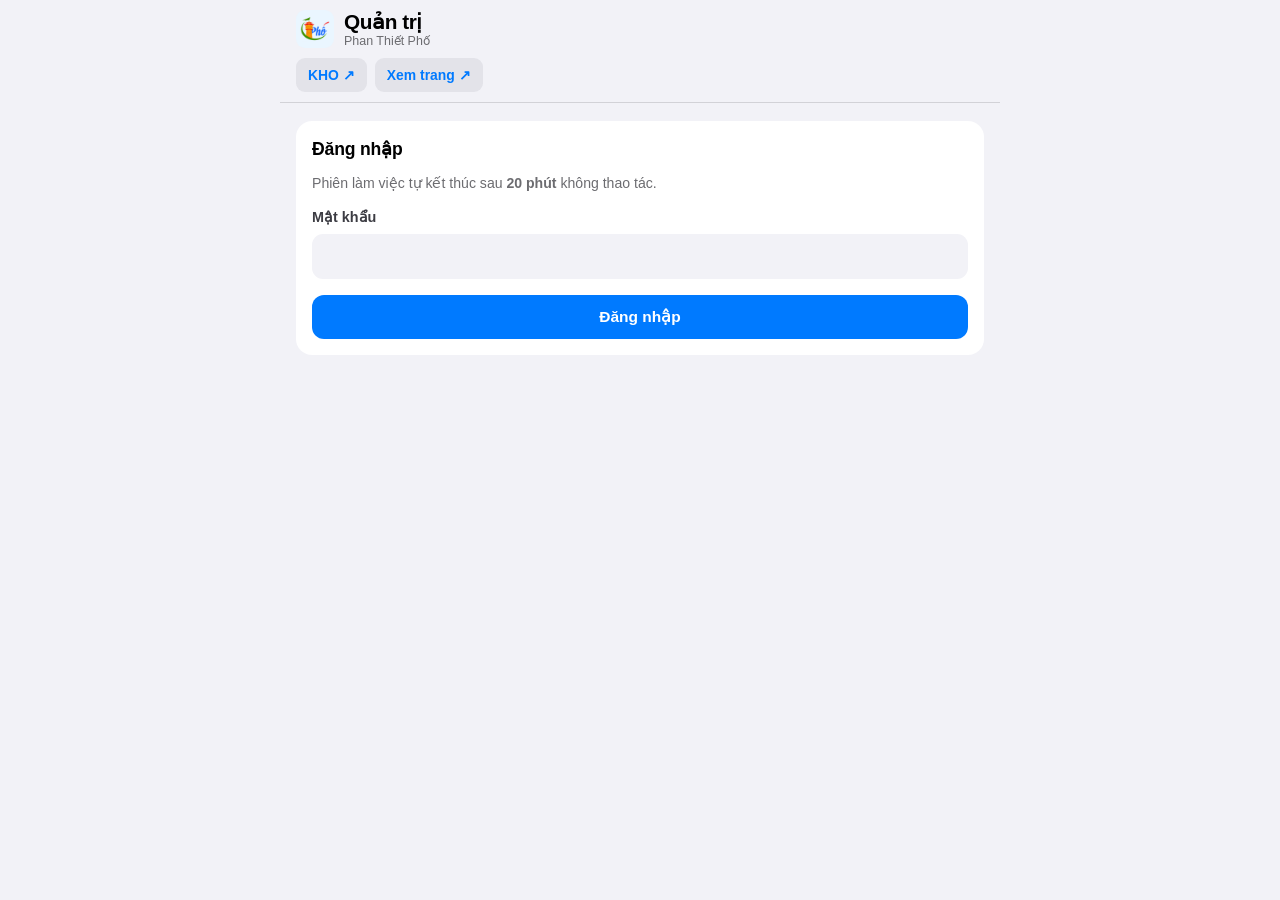
==== commit bb57f233: "Add files via upload" ====
--- a/admin/index.html
+++ b/admin/index.html
@@ -5,169 +5,254 @@
 <meta name="viewport" content="width=device-width, initial-scale=1, viewport-fit=cover">
 <meta name="robots" content="noindex, nofollow">
 <title>Quản trị – Phan Thiết Phố</title>
+<link rel="manifest" href="/admin/manifest.webmanifest">
 <link rel="icon" type="image/png" sizes="32x32" href="/icons/favicon-32.png">
-<link rel="preconnect" href="https://fonts.googleapis.com">
-<link rel="preconnect" href="https://fonts.gstatic.com" crossorigin>
-<link href="https://fonts.googleapis.com/css2?family=Be+Vietnam+Pro:wght@400;500;600;700;800&display=swap" rel="stylesheet">
+<link rel="apple-touch-icon" href="/icons/apple-touch-icon.png">
+<meta name="apple-mobile-web-app-capable" content="yes">
+<meta name="mobile-web-app-capable" content="yes">
+<meta name="apple-mobile-web-app-title" content="Quản trị PTP">
+<meta name="apple-mobile-web-app-status-bar-style" content="default">
+<meta name="theme-color" content="#f2f2f7" media="(prefers-color-scheme: light)">
+<meta name="theme-color" content="#000000" media="(prefers-color-scheme: dark)">
+<script>if(location.pathname==='/admin')location.replace('/admin/'+location.search+location.hash)</script>
 <style>
+  /* ===== GIAO DIỆN PHẲNG KIỂU iOS: nền xám nhạt, thẻ trắng, không kính mờ, không đổ bóng ===== */
+  :root{
+    --bg:#f2f2f7;--card:#fff;--fill:#f2f2f7;--fill2:#e5e5ea;--text:#000;--text2:#3c3c43;--text3:#6c6c70;
+    --sep:rgba(60,60,67,.18);--blue:#007aff;--blue-t:rgba(0,122,255,.12);--green:#248a3d;--green-t:rgba(52,199,89,.15);
+    --red:#ff3b30;--red-txt:#d70015;--red-t:rgba(255,59,48,.12);--orange:#c93400;--orange-t:rgba(255,149,0,.16);
+    --gray-t:rgba(118,118,128,.12);color-scheme:light dark
+  }
+  @media (prefers-color-scheme:dark){:root{
+    --bg:#000;--card:#1c1c1e;--fill:#2c2c2e;--fill2:#3a3a3c;--text:#fff;--text2:#ebebf5;--text3:#98989f;
+    --sep:rgba(84,84,88,.65);--blue:#0a84ff;--blue-t:rgba(10,132,255,.2);--green:#30d158;--green-t:rgba(48,209,88,.18);
+    --red:#ff453a;--red-txt:#ff6961;--red-t:rgba(255,69,58,.2);--orange:#ff9f0a;--orange-t:rgba(255,159,10,.2);--gray-t:rgba(118,118,128,.24)
+  }}
   *,*::before,*::after{box-sizing:border-box}
-  body{margin:0;min-height:100vh;font-family:"Be Vietnam Pro",system-ui,-apple-system,sans-serif;color:#0f172a;background:#eef4fa;line-height:1.5}
-  button,input,textarea{font:inherit}
-  .wrap{max-width:720px;margin:0 auto;padding:max(18px,env(safe-area-inset-top)) 14px 60px}
-  header{display:flex;align-items:center;gap:12px;margin-bottom:18px}
-  header img{width:48px;height:48px;border-radius:12px}
-  header h1{flex:1;margin:0;font-size:1.15rem;line-height:1.3}
-  header h1 small{display:block;color:#64748b;font-size:.8rem;font-weight:500}
-  .card{background:#fff;border-radius:20px;padding:18px;box-shadow:0 2px 12px rgba(15,23,42,.06);border:1px solid #e2e8f0}
-  .card+.card{margin-top:14px}
-  h2{margin:0 0 12px;font-size:1.05rem}
-  label{display:block;margin:14px 0 6px;font-weight:600;font-size:.92rem}
-  label small{color:#64748b;font-weight:500}
-  input[type=text],input[type=url],input[type=password],textarea{width:100%;padding:11px 13px;border:1.5px solid #cbd5e1;border-radius:12px;background:#fff;color:#0f172a;font-size:1rem}
-  input:focus,textarea:focus{outline:none;border-color:#1d8cf8;box-shadow:0 0 0 3px rgba(29,140,248,.18)}
-  textarea{min-height:130px;resize:vertical}
-  .btn{display:inline-flex;align-items:center;justify-content:center;gap:6px;min-height:42px;padding:0 16px;border:0;border-radius:12px;background:#e2e8f0;color:#0f172a;font-weight:600;cursor:pointer;text-decoration:none}
-  .btn:active{transform:scale(.97)}
-  .btn.primary{background:#109b01;color:#fff}
-  .btn.blue{background:#1d8cf8;color:#fff}
-  .btn.danger{background:#fee2e2;color:#b91c1c}
-  .btn.ghost{background:transparent;color:#334155}
-  .btn.sm{min-height:34px;padding:0 10px;font-size:.85rem;border-radius:10px}
-  .btn[disabled]{opacity:.55;pointer-events:none}
+  html{-webkit-text-size-adjust:100%}
+  body{margin:0;min-height:100vh;font-family:-apple-system,BlinkMacSystemFont,"SF Pro Text","Segoe UI",Roboto,"Helvetica Neue",Arial,sans-serif;color:var(--text);background:var(--bg);line-height:1.45;-webkit-font-smoothing:antialiased}
+  button,input,textarea,select{font:inherit;color:inherit}
+  a{color:var(--blue)}
+  .wrap{max-width:720px;margin:0 auto;padding:0 16px calc(60px + env(safe-area-inset-bottom))}
+
+  /* thanh trên cùng */
+  header{position:sticky;top:0;z-index:15;display:flex;flex-wrap:wrap;align-items:center;gap:10px;margin:0 -16px 18px;padding:max(10px,env(safe-area-inset-top)) 16px 10px;background:var(--bg);border-bottom:.5px solid var(--sep)}
+  header img{width:38px;height:38px;border-radius:9px}
+  header h1{flex:1;min-width:0;margin:0;font-size:1.3rem;font-weight:700;letter-spacing:-.02em;line-height:1.15}
+  header h1 small{display:block;color:var(--text3);font-size:.78rem;font-weight:500;letter-spacing:0}
+  .hright{display:flex;align-items:center;gap:8px}
+  .hnav{display:flex;gap:8px;flex-wrap:wrap;width:100%}
+  .chip{display:inline-flex;align-items:center;gap:5px;height:32px;padding:0 11px;border-radius:999px;background:var(--gray-t);color:var(--text2);font-size:.85rem;font-weight:600;font-variant-numeric:tabular-nums;white-space:nowrap}
+  .chip.warn{background:var(--red-t);color:var(--red-txt)}
+  .bell{position:relative;display:grid;place-items:center;width:38px;height:38px;border:0;border-radius:50%;background:var(--gray-t);color:var(--text);cursor:pointer}
+  .bell svg{width:21px;height:21px}
+  .bell .num{position:absolute;top:-4px;right:-5px;min-width:20px;height:20px;padding:0 6px;border-radius:10px;background:var(--red);color:#fff;font-size:.75rem;font-weight:700;line-height:20px;text-align:center;border:2px solid var(--bg)}
+
+  /* thẻ nội dung */
+  .card{background:var(--card);border-radius:16px;padding:16px}
+  .card+.card,.card+.sec,.sec+.card{margin-top:14px}
+  h2{margin:0 0 10px;font-size:1.1rem;font-weight:700;letter-spacing:-.01em}
+  label{display:block;margin:14px 0 6px;font-weight:600;font-size:.9rem;color:var(--text2)}
+  label small{color:var(--text3);font-weight:400}
+  input[type=text],input[type=url],input[type=password],input[type=date],input[type=time],textarea,select.pick{
+    display:block;width:100%;min-height:44px;padding:11px 13px;border:0;border-radius:11px;background:var(--fill);font-size:16px;-webkit-appearance:none;appearance:none}
+  input[type=date],input[type=time]{line-height:22px;text-align:left}
+  input::-webkit-date-and-time-value{text-align:left}
+  input:focus,textarea:focus,select.pick:focus{outline:2px solid var(--blue);outline-offset:0}
+  textarea{min-height:110px;resize:vertical}
+  select.pick{margin-top:8px}
+  select.pick:disabled{opacity:.5}
+
+  /* nút phẳng kiểu iOS */
+  .btn{display:inline-flex;align-items:center;justify-content:center;gap:6px;min-height:44px;padding:0 18px;border:0;border-radius:12px;background:var(--gray-t);color:var(--blue);font-weight:600;font-size:.97rem;cursor:pointer;text-decoration:none;-webkit-tap-highlight-color:transparent}
+  .btn:active{opacity:.6}
+  .btn.primary{background:var(--blue);color:#fff}
+  .btn.blue{background:var(--blue-t);color:var(--blue)}
+  .btn.danger{background:var(--red-t);color:var(--red-txt)}
+  .btn.ok{background:var(--green-t);color:var(--green)}
+  .btn.ghost{background:transparent;padding:0 8px}
+  .btn.sm{min-height:34px;padding:0 12px;font-size:.87rem;border-radius:9px}
+  .btn.wide{width:100%}
+  .btn[disabled]{opacity:.4;pointer-events:none}
   .row{display:flex;gap:10px;flex-wrap:wrap;align-items:center}
-  .muted{color:#64748b;font-size:.88rem}
-  .check{display:flex;align-items:center;gap:8px;margin-top:12px;font-weight:500;font-size:.92rem}
-  .list{display:grid;grid-template-columns:minmax(0,1fr);gap:10px;margin-top:6px}
-  .item{display:flex;align-items:center;gap:12px;padding:10px;border:1px solid #e2e8f0;border-radius:16px;background:#f8fafc}
-  .ic{flex:0 0 52px;width:52px;height:52px;border-radius:14px;overflow:hidden;display:grid;place-items:center;background:linear-gradient(145deg,#5ac8fa,#1d8cf8);color:#fff;font-weight:800;font-size:1.3rem;box-shadow:inset 0 0 0 1px rgba(15,23,42,.06)}
+  .row.split{justify-content:space-between}
+  .grid2{display:grid;grid-template-columns:minmax(0,1fr) minmax(0,1fr);gap:10px}
+  .grid2>*{min-width:0}
+  .grid2 .btn{white-space:nowrap;padding:0 8px;font-size:.92rem}
+  input[type=date],input[type=time]{min-width:0;max-width:100%}
+  .muted{color:var(--text3);font-size:.88rem}
+  .check{display:flex;align-items:center;gap:8px;margin-top:12px;font-weight:500;font-size:.92rem;color:var(--text)}
+  .hidden{display:none !important}
+
+  /* điều khiển phân đoạn (segmented control) */
+  .seg{display:grid;grid-auto-columns:1fr;grid-auto-flow:column;padding:2px;border-radius:9px;background:var(--fill2)}
+  .seg button{min-height:32px;border:0;border-radius:7px;background:transparent;font-size:.88rem;font-weight:500;cursor:pointer}
+  .seg button.on{background:var(--card);font-weight:600;box-shadow:0 0 0 .5px rgba(0,0,0,.04),0 2px 6px rgba(0,0,0,.08)}
+
+  /* danh sách */
+  .list{display:grid;grid-template-columns:minmax(0,1fr);gap:0;margin-top:8px}
+  .item{display:flex;align-items:center;gap:12px;padding:11px 0;border-top:.5px solid var(--sep)}
+  .list .item:first-child{border-top:0}
+  .ic{flex:0 0 48px;width:48px;height:48px;border-radius:11px;overflow:hidden;display:grid;place-items:center;background:var(--blue);color:#fff;font-weight:700;font-size:1.2rem}
   .ic img{width:100%;height:100%;object-fit:cover;background:#fff}
+  .ic.sm{flex-basis:40px;width:40px;height:40px;border-radius:9px;font-size:1rem}
+  .ic.doc{background:var(--fill);color:var(--text2)}
+  .ic.bank{background:#ff9500}
+  .ic.qrprev{flex-basis:96px;width:96px;height:96px;border-radius:14px;background:#fff;color:#8e8e93;font-size:1rem;border:.5px solid var(--sep)}
+  .ic.qrprev img{object-fit:contain}
   .item .info{flex:1;min-width:0}
-  .item b{display:block;overflow:hidden;text-overflow:ellipsis;white-space:nowrap}
-  .item .meta{color:#64748b;font-size:.8rem;overflow:hidden;text-overflow:ellipsis;white-space:nowrap}
-  .item .ctl{display:flex;gap:4px;flex-wrap:wrap;justify-content:flex-end}
-  .empty{padding:24px;text-align:center;color:#64748b;border:2px dashed #cbd5e1;border-radius:16px}
-  .status{position:fixed;left:50%;bottom:max(20px,env(safe-area-inset-bottom));transform:translateX(-50%);max-width:calc(100vw - 24px);padding:11px 18px;border-radius:14px;background:#0f172a;color:#fff;font-size:.92rem;box-shadow:0 10px 30px rgba(0,0,0,.25);z-index:20;display:none}
+  .item b{display:block;font-weight:600;overflow:hidden;text-overflow:ellipsis;white-space:nowrap}
+  .item .meta{color:var(--text3);font-size:.82rem;overflow:hidden;text-overflow:ellipsis;white-space:nowrap}
+  .item .meta.wrap2{white-space:normal}
+  .item .ctl{display:flex;gap:6px;flex-wrap:wrap;justify-content:flex-end}
+  .empty{padding:22px 12px;text-align:center;color:var(--text3);border-radius:12px;background:var(--fill);font-size:.92rem}
+  .tag{display:inline-block;margin-right:5px;padding:1px 8px;border-radius:6px;background:var(--green-t);color:var(--green);font-size:.72rem;font-weight:700;vertical-align:1px}
+  .tag.orphan,.tag.today{background:var(--orange-t);color:var(--orange)}
+  .tag.up{background:var(--blue-t);color:var(--blue)}
+  .tag.past{background:var(--gray-t);color:var(--text3)}
+
+  /* lịch hẹn: ô ngày kiểu Lịch iOS */
+  .dt{flex:0 0 50px;height:54px;border-radius:11px;background:var(--fill);display:flex;flex-direction:column;align-items:center;justify-content:center;line-height:1.05}
+  .dt span{font-size:.66rem;font-weight:700;color:var(--red-txt);text-transform:uppercase}
+  .dt b{font-size:1.35rem;font-weight:600}
+  .dt.today{background:var(--red);color:#fff}
+  .dt.today span{color:#fff}
+  .item.done b{text-decoration:line-through;color:var(--text3)}
+  .sumbox{margin-top:10px;padding:10px 12px;border-radius:11px;background:var(--blue-t);color:var(--blue);font-size:.88rem;font-weight:600}
+  .sumbox.err{background:var(--red-t);color:var(--red-txt)}
+  .pane{margin-top:2px}
+
+  /* thông báo trên điện thoại */
+  .pstate{display:flex;align-items:center;gap:8px;margin:12px 0;font-weight:700}
+  .pstate .d{flex:0 0 22px;width:22px;height:22px;border-radius:50%;display:grid;place-items:center;background:var(--text3);color:#fff;font-size:.8rem}
+  .pstate.on{color:var(--green)} .pstate.on .d{background:var(--green)}
+  .pstate.warn{color:var(--orange)} .pstate.warn .d{background:#ff9500}
+  .pstate.bad{color:var(--red-txt)} .pstate.bad .d{background:var(--red)}
+  .pnote{margin:10px 0 0;padding:10px 12px;border-radius:11px;background:var(--fill);font-size:.86rem;color:var(--text2)}
+
+  /* trạng thái, hộp thoại */
+  .status{position:fixed;left:50%;bottom:max(20px,env(safe-area-inset-bottom));transform:translateX(-50%);max-width:calc(100vw - 24px);padding:11px 18px;border-radius:14px;background:#1c1c1e;color:#fff;font-size:.92rem;z-index:30;display:none;white-space:pre-line}
+  @media (prefers-color-scheme:dark){.status{background:#3a3a3c}}
   .status.show{display:block}
-  .status.err{background:#b91c1c}
-  dialog{width:min(94vw,560px);max-height:92dvh;overflow:auto;border:0;border-radius:22px;padding:20px;color:#0f172a;box-shadow:0 20px 60px rgba(0,0,0,.3)}
-  dialog::backdrop{background:rgba(15,23,42,.5)}
+  .status.err{background:#d70015}
+  dialog{width:min(94vw,540px);max-height:92dvh;overflow:auto;border:0;border-radius:16px;padding:18px;background:var(--card);color:var(--text)}
+  dialog::backdrop{background:rgba(0,0,0,.4)}
   .iconpick{display:flex;align-items:center;gap:14px}
-  .iconpick .ic{flex-basis:72px;width:72px;height:72px;border-radius:18px;font-size:1.6rem}
-  .filebox{padding:10px 12px;border:1.5px dashed #cbd5e1;border-radius:12px;background:#f8fafc;font-size:.9rem;overflow-wrap:anywhere}
-  .hint{margin-top:6px;color:#64748b;font-size:.82rem}
-  .note-box{margin-top:14px;padding:12px 14px;border-radius:14px;background:#eff6ff;color:#1e3a8a;font-size:.88rem}
-  .hidden{display:none !important}
-  .rel-card{background:linear-gradient(160deg,#f0f9ff,#ffffff 60%)}
-  .rel-btns{display:grid;grid-template-columns:repeat(auto-fit,minmax(150px,1fr));gap:8px;margin-top:12px}
-  .rel-btns .btn{text-align:center}
-  .steps-mini{margin:14px 0 0;padding:0;list-style:none;counter-reset:s;display:grid;gap:8px}
-  .steps-mini li{position:relative;padding:9px 12px 9px 42px;border-radius:12px;background:#f8fafc;font-size:.9rem;counter-increment:s}
-  .steps-mini li::before{content:counter(s);position:absolute;left:10px;top:9px;width:22px;height:22px;display:grid;place-items:center;border-radius:50%;background:#1d8cf8;color:#fff;font-size:.78rem;font-weight:800}
-  .rel-link{display:inline-block;margin-top:6px;font-size:.85rem;font-weight:600;color:#1d4ed8}
+  .iconpick .ic{flex-basis:68px;width:68px;height:68px;border-radius:15px;font-size:1.5rem}
+  .hint{margin-top:6px;color:var(--text3);font-size:.82rem}
+  .note-box{margin-top:14px;padding:12px 14px;border-radius:12px;background:var(--fill);color:var(--text2);font-size:.86rem}
+
+  /* kho tệp, dung lượng, kiểm tra */
   .usage-top{display:flex;justify-content:space-between;gap:10px;margin-bottom:8px;font-size:.92rem;font-weight:600}
-  .bar{height:14px;border-radius:999px;background:#e2e8f0;overflow:hidden;box-shadow:inset 0 1px 2px rgba(15,23,42,.08)}
-  .bar i{display:block;height:100%;width:0;border-radius:inherit;background:linear-gradient(90deg,#4ade80,#109b01);transition:width .7s ease}
-  .bar i.warn{background:linear-gradient(90deg,#fbbf24,#ea580c)}
-  .bar i.full{background:linear-gradient(90deg,#f87171,#b91c1c)}
-  .usage-meta{display:grid;gap:2px;margin-top:8px;color:#475569;font-size:.84rem}
-  .checks{display:grid;gap:6px;margin:12px 0 0;padding:0;list-style:none}
-  .checks li{display:flex;gap:10px;align-items:flex-start;padding:9px 12px;border-radius:12px;background:#f0fdf4;font-size:.88rem}
-  .checks li.bad{background:#fef2f2}
-  .checks li .dot{flex:0 0 22px;height:22px;display:grid;place-items:center;border-radius:50%;background:#109b01;color:#fff;font-weight:800;font-size:.8rem}
-  .checks li.bad .dot{background:#dc2626}
-  .checks li b{display:block}
-  .checks li span{color:#475569;overflow-wrap:anywhere}
-  .tag{display:inline-block;margin-right:4px;padding:1px 8px;border-radius:999px;background:#dcfce7;color:#166534;font-size:.72rem;font-weight:700}
-  .tag.orphan{background:#ffedd5;color:#9a3412}
-  .ic.sm{flex-basis:40px;width:40px;height:40px;border-radius:11px;font-size:1rem}
-  .ic.doc{background:#e2e8f0;color:#334155}
-  .progress{margin-top:10px;font-size:.88rem;color:#1d4ed8;font-weight:600}
+  .bar{height:8px;border-radius:999px;background:var(--fill2);overflow:hidden}
+  .bar i{display:block;height:100%;width:0;border-radius:inherit;background:#34c759;transition:width .6s ease}
+  .bar i.warn{background:#ff9500}
+  .bar i.full{background:#ff3b30}
+  .usage-meta{display:grid;gap:2px;margin-top:8px;color:var(--text3);font-size:.84rem}
+  .checks{display:grid;gap:0;margin:12px 0 0;padding:0;list-style:none}
+  .checks li{display:flex;gap:10px;align-items:flex-start;padding:10px 0;border-top:.5px solid var(--sep);font-size:.88rem}
+  .checks li:first-child{border-top:0}
+  .checks li .dot{flex:0 0 22px;height:22px;display:grid;place-items:center;border-radius:50%;background:#34c759;color:#fff;font-weight:700;font-size:.78rem}
+  .checks li.bad .dot{background:#ff3b30}
+  .checks li b{display:block;font-weight:600}
+  .checks li span{color:var(--text3);overflow-wrap:anywhere}
+  .progress{margin-top:10px;font-size:.88rem;color:var(--blue);font-weight:600}
+  .drop{display:flex;flex-direction:column;align-items:center;padding:18px 12px;border:1.5px dashed var(--sep);border-radius:14px;text-align:center}
+  .drop.over{background:var(--blue-t);border-color:var(--blue)}
+  .done{margin-top:12px;padding:12px;border-radius:12px;background:var(--green-t)}
+  .copyrow{display:flex;gap:8px;margin-top:8px}
+  .copyrow input{flex:1;min-width:0;font-size:.85rem !important;padding:8px 12px !important;min-height:36px !important}
+  .spin{width:16px;height:16px;border:2px solid rgba(127,127,127,.35);border-top-color:currentColor;border-radius:50%;animation:sp 1s linear infinite}
+  @keyframes sp{to{transform:rotate(360deg)}}
+
   @media (max-width:560px){
-    header{flex-wrap:wrap}
-    header h1{flex:1 1 60%}
     .item{flex-wrap:wrap}
     .item .info{flex:1 1 0}
     .item .ctl{flex:1 1 100%;justify-content:stretch}
     .item .ctl .btn{flex:1 1 0}
-  }
-  .spin{width:16px;height:16px;border:2px solid rgba(255,255,255,.5);border-top-color:#fff;border-radius:50%;animation:sp 1s linear infinite}
-  @keyframes sp{to{transform:rotate(360deg)}}
-
-  /* ===== GIAO DIỆN KIỂU iOS 26: kính mờ, bo tròn, nền ảnh mờ ===== */
-  :root{--ios-blue:#0a84ff;--ios-green:#109b01;--ios-red:#ff3b30;--glass:rgba(255,255,255,.6);--glass-strong:rgba(255,255,255,.78);--hair:rgba(255,255,255,.75)}
-  body{background:#cfe6f7;font-family:"Be Vietnam Pro",-apple-system,"SF Pro Text",system-ui,sans-serif}
-  body::before{content:"";position:fixed;inset:-60px;z-index:-2;background:url(/assets/bg.jpg) center/cover no-repeat;filter:blur(30px) saturate(150%);transform:scale(1.08)}
-  body::after{content:"";position:fixed;inset:0;z-index:-1;background:linear-gradient(180deg,rgba(255,255,255,.45),rgba(235,245,255,.25) 40%,rgba(255,255,255,.35))}
-  .wrap{padding-top:0}
-  header{position:sticky;top:0;z-index:15;flex-wrap:wrap;gap:10px;margin:0 -14px 16px;padding:max(10px,env(safe-area-inset-top)) 14px 10px;background:rgba(255,255,255,.55);backdrop-filter:blur(24px) saturate(180%);-webkit-backdrop-filter:blur(24px) saturate(180%);border-bottom:.5px solid rgba(15,23,42,.08)}
-  header img{width:40px;height:40px;border-radius:11px;box-shadow:0 2px 8px rgba(15,23,42,.12)}
-  header h1{font-size:1.2rem;font-weight:800;letter-spacing:-.02em}
-  .hnav{display:flex;gap:6px;flex-wrap:wrap}
-  .card{background:var(--glass);backdrop-filter:blur(26px) saturate(180%);-webkit-backdrop-filter:blur(26px) saturate(180%);border:1px solid var(--hair);border-radius:28px;box-shadow:inset 0 1px 0 rgba(255,255,255,.9),0 10px 30px rgba(15,40,80,.1)}
-  h2{font-size:1.12rem;font-weight:800;letter-spacing:-.015em}
-  .muted,.hint,label small{color:#475569}
-  input[type=text],input[type=url],input[type=password],textarea,select.pick{background:rgba(255,255,255,.72);border:1px solid rgba(15,23,42,.1);border-radius:14px;box-shadow:inset 0 1px 2px rgba(15,23,42,.04)}
-  select.pick{width:100%;margin-top:8px;padding:10px 12px;font:inherit;font-size:.92rem;color:#0f172a}
-  select.pick:disabled{opacity:.55}
-  input:focus,textarea:focus,select.pick:focus{outline:none;border-color:var(--ios-blue);box-shadow:0 0 0 4px rgba(10,132,255,.18)}
-  .btn{border-radius:999px;background:rgba(255,255,255,.72);border:1px solid rgba(15,23,42,.08);box-shadow:0 1px 3px rgba(15,23,42,.06);font-weight:600}
-  .btn.primary{background:linear-gradient(135deg,#22c53a,#12a702);border-color:transparent;color:#fff;box-shadow:0 6px 16px rgba(18,167,2,.25)}
-  .btn.blue{background:var(--ios-blue);border-color:transparent;color:#fff;box-shadow:0 6px 16px rgba(10,132,255,.28)}
-  .btn.danger{background:rgba(255,59,48,.12);border-color:transparent;color:var(--ios-red)}
-  .btn.ghost{background:rgba(255,255,255,.5);border-color:rgba(255,255,255,.7);box-shadow:none}
-  .item{background:rgba(255,255,255,.55);border:1px solid rgba(255,255,255,.8);border-radius:20px}
-  .empty{border:1.5px dashed rgba(15,23,42,.15);border-radius:20px;background:rgba(255,255,255,.35)}
-  .ic{border-radius:13px}
-  .bar{background:rgba(15,23,42,.08)}
-  .checks li{background:rgba(52,199,89,.12);border-radius:14px}
-  .checks li.bad{background:rgba(255,59,48,.1)}
-  .steps-mini li,.note-box{background:rgba(255,255,255,.5)}
-  .status{border-radius:999px;background:rgba(15,23,42,.82);backdrop-filter:blur(20px);-webkit-backdrop-filter:blur(20px)}
-  .status.err{background:rgba(220,38,38,.9)}
-  dialog{background:var(--glass-strong);backdrop-filter:blur(30px) saturate(180%);-webkit-backdrop-filter:blur(30px) saturate(180%);border:1px solid var(--hair);border-radius:30px;box-shadow:0 30px 80px rgba(15,23,42,.3)}
-  dialog::backdrop{background:rgba(15,23,42,.35);backdrop-filter:blur(6px)}
-  .drop{display:flex;flex-direction:column;align-items:center;padding:18px 12px;border:1.5px dashed rgba(10,132,255,.35);border-radius:22px;background:rgba(255,255,255,.4);text-align:center;transition:background .2s,border-color .2s}
-  .drop.over{background:rgba(10,132,255,.1);border-color:var(--ios-blue)}
-  .done{margin-top:12px;padding:12px;border-radius:18px;background:rgba(52,199,89,.12)}
-  .copyrow{display:flex;gap:8px;margin-top:8px}
-  .copyrow input{flex:1;min-width:0;font-size:.85rem !important;padding:8px 12px !important}
-  @media (max-width:560px){header h1{flex:1 1 calc(100% - 60px)} .hnav{width:100%} .hnav .btn{flex:1}}
+    .hnav .btn{flex:1}
+  }
 </style>
 </head>
 <body>
 <div class="wrap">
   <header>
     <img src="/icons/icon-192.png" alt="">
-    <h1>Trang quản trị<small>Phan Thiết Phố – Tiện ích hay dùng</small></h1>
+    <h1>Quản trị<small>Phan Thiết Phố</small></h1>
+    <div class="hright">
+      <span class="chip hidden" id="sessChip" title="Thời gian còn lại của phiên làm việc">⏱ <span id="sessLeft">20:00</span></span>
+      <button class="bell hidden" id="bellBtn" type="button" aria-label="Thông báo">
+        <svg viewBox="0 0 24 24" fill="currentColor" aria-hidden="true"><path d="M12 22a2.5 2.5 0 0 0 2.45-2h-4.9A2.5 2.5 0 0 0 12 22Zm7-5.5-1.5-1.8V10a5.5 5.5 0 0 0-4.25-5.36V4a1.25 1.25 0 0 0-2.5 0v.64A5.5 5.5 0 0 0 6.5 10v4.7L5 16.5V18h14Z"/></svg>
+        <span class="num hidden" id="bellNum">0</span>
+      </button>
+    </div>
     <nav class="hnav">
-      <a class="btn ghost sm" id="khoLink" href="https://github.com/" target="_blank" rel="noopener">KHO ↗</a>
-      <a class="btn ghost sm" href="/" target="_blank" rel="noopener">Xem trang ↗</a>
-      <button class="btn ghost sm hidden" id="logoutBtn" type="button">Đăng xuất</button>
+      <a class="btn sm" id="khoLink" href="https://github.com/" target="_blank" rel="noopener">KHO ↗</a>
+      <a class="btn sm" href="/" target="_blank" rel="noopener">Xem trang ↗</a>
+      <button class="btn sm danger hidden" id="logoutBtn" type="button">Đăng xuất</button>
     </nav>
   </header>
 
   <!-- ĐĂNG NHẬP -->
   <form class="card" id="loginBox" autocomplete="on">
     <h2>Đăng nhập</h2>
+    <p class="muted" style="margin:0">Phiên làm việc tự kết thúc sau <b>20 phút</b> không thao tác.</p>
+    <input type="text" name="username" value="admin" autocomplete="username" class="hidden" aria-hidden="true" tabindex="-1">
     <label for="pw">Mật khẩu</label>
     <input type="password" id="pw" autocomplete="current-password" required>
-    <label class="check"><input type="checkbox" id="remember"> Ghi nhớ trên máy này</label>
-    <div class="row" style="margin-top:14px"><button class="btn primary" type="submit" id="loginBtn">Đăng nhập</button></div>
+    <div class="row" style="margin-top:16px"><button class="btn primary wide" type="submit" id="loginBtn">Đăng nhập</button></div>
   </form>
 
-  <!-- DANH SÁCH -->
   <div class="hidden" id="app">
+    <!-- LỊCH HẸN -->
+    <div class="card" id="lich">
+      <div class="row split">
+        <h2 style="margin:0">📅 Lịch hẹn</h2>
+        <button class="btn sm primary" type="button" id="schedAdd">+ Thêm lịch hẹn</button>
+      </div>
+      <div class="seg" style="margin-top:12px" role="tablist">
+        <button type="button" class="on" id="tabUp">Hôm nay &amp; sắp tới</button>
+        <button type="button" id="tabPast">Đã qua / xong</button>
+      </div>
+      <div class="list pane" id="schedList"><div class="empty">Đang tải…</div></div>
+    </div>
+
+    <!-- THÔNG BÁO TRÊN ĐIỆN THOẠI -->
+    <div class="card" id="pushCard">
+      <h2>🔔 Thông báo trên điện thoại</h2>
+      <p style="margin:0">Mỗi sáng khoảng <b>7:00 – 8:00</b>, nếu có lịch hẹn cần xử lý, máy chủ gửi 1 thông báo (hiện cả trên màn hình khóa) và đặt <b>số trên icon app</b> bằng đúng số ở chuông. Khi thêm lịch hẹn mới cho <b>hôm nay</b>, thông báo được gửi ngay.</p>
+      <div class="pstate" id="pState"><span class="d">…</span><span id="pStateTxt">Đang kiểm tra…</span></div>
+      <button class="btn primary wide" type="button" id="pOn">🔔 Bật thông báo trên máy này</button>
+      <div class="grid2" style="margin-top:10px">
+        <button class="btn blue" type="button" id="pTest">Gửi thử thông báo</button>
+        <button class="btn danger" type="button" id="pOff">Tắt trên máy này</button>
+      </div>
+      <p class="pnote hidden" id="pHelp"></p>
+      <p class="muted" id="pInfo" style="margin:12px 0 0"></p>
+      <div class="list" id="pDevices"></div>
+    </div>
+
+    <!-- TIỆN ÍCH -->
     <div class="card">
-      <div class="row" style="justify-content:space-between">
+      <div class="row split">
         <h2 style="margin:0">Tiện ích hay dùng</h2>
-        <button class="btn blue" type="button" id="addBtn">+ Thêm tiện ích</button>
-      </div>
-      <p class="muted" style="margin:8px 0 12px">Dùng nút ↑ ↓ để đổi thứ tự hiển thị. Sau khi lưu, trang chính cập nhật sau khoảng 1 phút.</p>
+        <button class="btn sm blue" type="button" id="addBtn">+ Thêm tiện ích</button>
+      </div>
+      <p class="muted" style="margin:8px 0 4px">Dùng nút ↑ ↓ để đổi thứ tự hiển thị. Sau khi lưu, trang chính cập nhật sau khoảng 1 phút.</p>
       <div class="list" id="list"></div>
     </div>
 
+    <div class="card" id="bankCard">
+      <div class="row split">
+        <h2 style="margin:0">🏦 Số tài khoản ngân hàng</h2>
+        <button class="btn sm blue" type="button" id="bankAddBtn">+ Thêm Ngân Hàng</button>
+      </div>
+      <p class="muted" style="margin:8px 0 4px">Hiện ở nút <b>“Số TK”</b> dưới nút Facebook trên trang chính. Chưa có ngân hàng nào thì nút tự ẩn. Ảnh mã QR không bắt buộc.</p>
+      <div class="list" id="bankList"><div class="empty">Đang tải…</div></div>
+    </div>
+
     <div class="card" id="relCard">
-      <div class="row" style="justify-content:space-between">
+      <div class="row split">
         <h2 style="margin:0">📦 Kho tệp tải về</h2>
         <a class="btn sm" id="relOpen" target="_blank" rel="noopener">Mở trên GitHub ↗</a>
       </div>
@@ -185,23 +270,25 @@
         <b>✅ Đã tải lên: <span id="relDoneName"></span></b>
         <div class="copyrow"><input type="text" id="relDoneUrl" readonly><button class="btn sm primary" type="button" id="relDoneCopy">Sao chép link</button></div>
       </div>
-      <div class="list" id="relList" style="margin-top:14px"><div class="empty">Đang tải…</div></div>
+      <div class="list" id="relList" style="margin-top:10px"><div class="empty">Đang tải…</div></div>
     </div>
 
     <div class="card">
-      <div class="row" style="justify-content:space-between">
+      <div class="row split">
         <h2 style="margin:0">Quản lý dữ liệu</h2>
         <button class="btn sm" type="button" id="refreshFiles">Làm mới</button>
       </div>
-      <p class="muted" style="margin:8px 0 12px">Ảnh icon đang lưu trên kho GitHub. Ảnh <b>“Không dùng”</b> không còn gắn với tiện ích nào, có thể xóa cho nhẹ. Khi xóa tiện ích hoặc đổi icon, ảnh cũ được xóa khỏi kho tự động.</p>
+      <p class="muted" style="margin:8px 0 4px">Ảnh icon đang lưu trên kho GitHub. Ảnh <b>“Không dùng”</b> không còn gắn với tiện ích nào, có thể xóa cho nhẹ. Khi xóa tiện ích hoặc đổi icon, ảnh cũ được xóa khỏi kho tự động.</p>
       <div class="list" id="fileList"><div class="empty">Đang tải…</div></div>
       <div class="row" style="margin-top:12px"><button class="btn danger sm hidden" id="delOrphans" type="button">Xóa tất cả tệp không dùng</button></div>
     </div>
 
     <form class="card" id="pwCard" autocomplete="off">
       <h2>🔒 Đổi mật khẩu</h2>
-      <p class="muted" style="margin:0">Mật khẩu mới được mã hóa trước khi lưu, không ai đọc ngược được. Nếu quên mật khẩu, xem cách đặt lại trong hướng dẫn.</p>
+      <p class="muted" style="margin:0">Mật khẩu mới được mã hóa trước khi lưu. Sau khi đổi, các máy khác đang đăng nhập sẽ tự bị đăng xuất.</p>
       <input type="text" name="username" value="admin" autocomplete="username" class="hidden" aria-hidden="true" tabindex="-1">
+      <label for="pwCur">Mật khẩu hiện tại</label>
+      <input type="password" id="pwCur" autocomplete="current-password" required>
       <label for="pwNew">Mật khẩu mới <small>(ít nhất 6 ký tự)</small></label>
       <input type="password" id="pwNew" autocomplete="new-password" minlength="6" required>
       <label for="pwNew2">Nhập lại mật khẩu mới</label>
@@ -224,7 +311,60 @@
   </div>
 </div>
 
-<!-- FORM THÊM / SỬA -->
+<!-- FORM LỊCH HẸN -->
+<dialog id="schedDlg">
+  <form id="schedForm" method="dialog">
+    <h2 id="schedTtl">Thêm lịch hẹn</h2>
+    <label for="sTitle">Tên lịch hẹn <small>(bắt buộc – hiện trong thông báo)</small></label>
+    <input type="text" id="sTitle" maxlength="100" placeholder="Ví dụ: Quay video quán cà phê Mũi Né">
+
+    <label>Ngày lên lịch</label>
+    <div class="seg" role="tablist">
+      <button type="button" class="on" id="sModeDay">Vào ngày</button>
+      <button type="button" id="sModeRange">Từ ngày đến ngày</button>
+    </div>
+    <div id="sDayBox">
+      <label for="sDate">Ngày</label>
+      <input type="date" id="sDate">
+    </div>
+    <div id="sRangeBox" class="hidden">
+      <div class="grid2">
+        <div><label for="sFrom">Từ ngày</label><input type="date" id="sFrom"></div>
+        <div><label for="sTo">Đến ngày</label><input type="date" id="sTo"></div>
+      </div>
+      <p class="hint">Có thể chọn đến ngày của tháng sau hoặc xa hơn.</p>
+    </div>
+    <div class="sumbox" id="sSum"></div>
+
+    <label for="sTime">Giờ <small>(không bắt buộc)</small></label>
+    <input type="time" id="sTime">
+
+    <label for="sNote">Ghi chú <small>(không bắt buộc)</small></label>
+    <textarea id="sNote" maxlength="1500" placeholder="Địa chỉ, người liên hệ, việc cần chuẩn bị…"></textarea>
+
+    <div class="row split" style="margin-top:18px">
+      <button class="btn danger hidden" type="button" id="sDel">Xóa</button>
+      <div class="row" style="margin-left:auto">
+        <button class="btn" type="button" id="sCancel">Hủy</button>
+        <button class="btn primary" type="button" id="sSave">Lưu</button>
+      </div>
+    </div>
+  </form>
+</dialog>
+
+<!-- CHUÔNG THÔNG BÁO -->
+<dialog id="bellDlg">
+  <div class="row split"><h2 style="margin:0">Thông báo</h2><button class="btn sm" type="button" id="bellClose">Đóng</button></div>
+  <p class="muted" id="bellSub" style="margin:6px 0 0"></p>
+  <div class="list" id="bellList"></div>
+  <div id="bellTmrBox" class="hidden">
+    <h2 style="margin:16px 0 0;font-size:1rem">Ngày mai</h2>
+    <div class="list" id="bellTmr"></div>
+  </div>
+  <button class="btn blue wide" type="button" id="bellAll" style="margin-top:14px">Xem tất cả lịch hẹn</button>
+</dialog>
+
+<!-- FORM THÊM / SỬA TIỆN ÍCH -->
 <dialog id="editDlg">
   <form id="editForm" method="dialog">
     <h2 id="editTtl">Thêm tiện ích</h2>
@@ -259,14 +399,75 @@
   </form>
 </dialog>
 
+<!-- FORM NGÂN HÀNG -->
+<dialog id="bankDlg">
+  <form id="bankForm" method="dialog">
+    <h2 id="bankTtl">Thêm ngân hàng</h2>
+    <label for="bName">Tên ngân hàng <small>(bắt buộc)</small></label>
+    <input type="text" id="bName" maxlength="80" required placeholder="Ví dụ: Vietcombank">
+    <label for="bOwner">Chủ tài khoản</label>
+    <input type="text" id="bOwner" maxlength="80" placeholder="Ví dụ: HOANG DUC ANH" autocapitalize="characters">
+    <label for="bNumber">Số tài khoản <small>(bắt buộc)</small></label>
+    <input type="text" id="bNumber" maxlength="40" required inputmode="numeric" placeholder="Ví dụ: 0123456789">
+    <label>Mã QR chuyển khoản <small>(không bắt buộc)</small></label>
+    <div class="iconpick">
+      <div class="ic qrprev" id="bQrPrev">QR</div>
+      <div class="row">
+        <button class="btn sm" type="button" id="bQrBtn">Chọn ảnh mã QR</button>
+        <button class="btn sm danger hidden" type="button" id="bQrDel">Bỏ mã QR</button>
+      </div>
+      <input type="file" id="bQr" accept="image/png,image/jpeg,image/webp" class="hidden">
+    </div>
+    <p class="hint">Lấy ảnh QR trong app ngân hàng (mục “Mã QR nhận tiền” → Lưu ảnh), rồi chọn ảnh đó ở đây.</p>
+    <div class="row" style="margin-top:18px;justify-content:flex-end">
+      <button class="btn" type="button" id="bankCancel">Hủy</button>
+      <button class="btn primary" type="button" id="bankSaveBtn">Lưu</button>
+    </div>
+  </form>
+</dialog>
+
 <div class="status" id="status" role="status"></div>
 
 <script>
 (function(){
   var API='/api/admin';
   var $=function(id){return document.getElementById(id)};
-  var pass=sessionStorage.getItem('ptpPass')||localStorage.getItem('ptpPass')||'';
   var items=[],editIndex=-1,form={},localPreview={};
+
+  /* ---------- phiên làm việc 20 phút ---------- */
+  var SESSION_MS=20*60*1000;
+  var token='',tokenExp=0,lastAct=0,lastPing=0,lastSave=0,inApp=false;
+  function ls(k,v){try{if(v===undefined)return localStorage.getItem(k);if(v===null)localStorage.removeItem(k);else localStorage.setItem(k,String(v))}catch(e){}return null}
+  try{sessionStorage.removeItem('ptpPass')}catch(e){}
+  ls('ptpPass',null); // bản cũ lưu mật khẩu trên máy – xóa đi cho an toàn
+  token=ls('ptpTok')||'';tokenExp=+ls('ptpExp')||0;lastAct=+ls('ptpAct')||0;
+  function saveSess(){ls('ptpTok',token);ls('ptpExp',tokenExp);ls('ptpAct',lastAct)}
+  function clearSess(){token='';tokenExp=0;lastAct=0;['ptpTok','ptpExp','ptpAct'].forEach(function(k){ls(k,null)})}
+  function deadline(){return Math.min(lastAct+SESSION_MS,tokenExp)}
+  function logout(msg){
+    clearSess();
+    try{if(msg)sessionStorage.setItem('ptpMsg',msg)}catch(e){}
+    location.replace('/admin/');
+  }
+  function activity(){
+    if(!token||!inApp)return;
+    var now=Date.now();lastAct=now;
+    if(now-lastSave>5000){lastSave=now;ls('ptpAct',lastAct)}
+    if(now-lastPing>60000&&tokenExp-now<SESSION_MS-60000){lastPing=now;call('ping',null,true).catch(function(){})}
+  }
+  ['pointerdown','keydown','touchstart','wheel','input'].forEach(function(ev){document.addEventListener(ev,activity,{passive:true,capture:true})});
+  function tick(){
+    if(!token||!inApp)return;
+    lastAct=Math.max(lastAct,+ls('ptpAct')||0); // thao tác ở tab khác cũng tính
+    var left=deadline()-Date.now();
+    if(left<=0){logout('Hết phiên làm việc 20 phút. Vui lòng đăng nhập lại.');return}
+    var s=Math.ceil(left/1000),m=Math.floor(s/60);
+    $('sessLeft').textContent=m+':'+('0'+(s%60)).slice(-2);
+    $('sessChip').classList.toggle('warn',left<120000);
+    if(curDay&&curDay!==vnToday()){curDay=vnToday();renderSched();updateBadge()}
+  }
+  setInterval(tick,1000);
+  document.addEventListener('visibilitychange',function(){if(!document.hidden){tick();if(inApp&&token)loadSched()}});
 
   /* ---------- tiện ích chung ---------- */
   var stTimer;
@@ -274,11 +475,14 @@
     var s=$('status');s.textContent=msg;s.className='status show'+(isErr?' err':'');
     clearTimeout(stTimer);if(ms!==0)stTimer=setTimeout(function(){s.className='status'},ms||3500);
   }
-  function call(action,payload){
-    var body=Object.assign({action:action,password:pass},payload||{});
+  function call(action,payload,background){
+    var body=Object.assign({action:action,token:token},payload||{});
+    if(!background&&token)lastAct=Date.now();
     return fetch(API,{method:'POST',headers:{'Content-Type':'application/json'},body:JSON.stringify(body)})
       .then(function(r){return r.json().catch(function(){return {}}).then(function(j){
+        if(r.status===401&&j.expired&&action!=='login'){logout(j.error);throw new Error(j.error)}
         if(!r.ok||!j.ok){var e=new Error(j.error||('Lỗi máy chủ '+r.status));e.code=r.status;throw e}
+        if(j.token){token=j.token;tokenExp=j.exp||Date.now()+SESSION_MS;saveSess()}
         return j;
       })});
   }
@@ -294,6 +498,390 @@
     else box.textContent=(name||'?').trim().charAt(0).toUpperCase()||'?';
   }
   function iconSrc(p){return p?(localPreview[p]||'/'+p):''}
+  function mkBtn(txt,title,fn,disabled){
+    var b=document.createElement('button');b.type='button';b.className='btn sm';b.textContent=txt;b.title=title;b.setAttribute('aria-label',title);
+    if(disabled)b.disabled=true;b.addEventListener('click',fn);return b;
+  }
+  function el(tag,cls,txt){var e=document.createElement(tag);if(cls)e.className=cls;if(txt!=null)e.textContent=txt;return e}
+
+  /* ---------- ngày tháng (giờ Việt Nam) ---------- */
+  var THU=['Chủ Nhật','Thứ Hai','Thứ Ba','Thứ Tư','Thứ Năm','Thứ Sáu','Thứ Bảy'];
+  function vnToday(off){return new Date(Date.now()+7*3600e3+(off||0)*864e5).toISOString().slice(0,10)}
+  function dUTC(s){var p=s.split('-');return Date.UTC(+p[0],p[1]-1,+p[2])}
+  function addDays(s,n){return new Date(dUTC(s)+n*864e5).toISOString().slice(0,10)}
+  function nDays(a,b){return Math.round((dUTC(b)-dUTC(a))/864e5)}
+  function fmtD(s){var p=s.split('-');return p[2]+'/'+p[1]+'/'+p[0]}
+  function fmtDs(s){var p=s.split('-');return p[2]+'/'+p[1]}
+  function wd(s){return THU[new Date(dUTC(s)).getUTCDay()]}
+  var curDay='';
+
+  /* ---------- LỊCH HẸN ---------- */
+  var sched=[],schedTab='up',sEdit=-1,sMode='day';
+  function todayActive(){var t=vnToday();return sched.filter(function(x){return !x.done&&x.from<=t&&t<=x.to})}
+  function loadSched(){
+    return call('schedList',null,true).then(function(j){sched=j.items||[];curDay=vnToday();renderSched();updateBadge()})
+      .catch(function(err){$('schedList').innerHTML='';status(err.message,true,8000)});
+  }
+  function sState(x,t){
+    if(x.done)return {cls:'',txt:'Đã xong',past:true};
+    if(x.to<t)return {cls:'past',txt:'Đã qua',past:true};
+    if(x.from<=t){
+      if(x.from===x.to)return {cls:'today',txt:'Hôm nay',now:true};
+      var k=nDays(x.from,t)+1,N=nDays(x.from,x.to)+1;
+      return {cls:'today',txt:x.from===t?'Bắt đầu hôm nay':x.to===t?'Ngày cuối hôm nay':'Đang diễn ra · ngày '+k+'/'+N,now:true};
+    }
+    var d=nDays(t,x.from);
+    return {cls:'up',txt:d===1?'Ngày mai':'Còn '+d+' ngày'};
+  }
+  function whenTxt(x){
+    if(x.from===x.to)return wd(x.from)+', '+fmtD(x.from)+(x.time?' · '+x.time:'');
+    return fmtDs(x.from)+(x.from.slice(0,4)!==x.to.slice(0,4)?'/'+x.from.slice(0,4):'')+' → '+fmtD(x.to)+' · '+(nDays(x.from,x.to)+1)+' ngày'+(x.time?' · '+x.time:'');
+  }
+  function schedRow(x,t,compact){
+    var st=sState(x,t);
+    var row=el('div','item'+(x.done?' done':''));
+    var dt=el('div','dt'+(st.now?' today':''));
+    var showDay=st.now?t:x.from;
+    dt.appendChild(el('span',null,'Th'+(+showDay.slice(5,7))));dt.appendChild(el('b',null,+showDay.slice(8,10)));
+    var info=el('div','info');
+    info.appendChild(el('b',null,x.title));
+    var meta=el('div','meta wrap2');
+    meta.appendChild(el('span','tag '+st.cls,st.txt));
+    meta.appendChild(document.createTextNode(whenTxt(x)));
+    info.appendChild(meta);
+    if(x.note&&!compact){var n=el('div','meta',x.note.split('\n')[0]);info.appendChild(n)}
+    var ctl=el('div','ctl');
+    var i=sched.indexOf(x);
+    var dn=mkBtn(x.done?'Hoàn tác':'✓ Xong',x.done?'Đánh dấu chưa xong':'Đánh dấu đã xong',function(){toggleDone(i)});
+    if(!x.done)dn.classList.add('ok');ctl.appendChild(dn);
+    if(!compact){
+      ctl.appendChild(mkBtn('Sửa','Sửa',function(){openSched(i)}));
+      var del=mkBtn('Xóa','Xóa',function(){delSched(i)});del.classList.add('danger');ctl.appendChild(del);
+    }
+    row.appendChild(dt);row.appendChild(info);row.appendChild(ctl);
+    return row;
+  }
+  function renderSched(){
+    var t=vnToday(),box=$('schedList');box.innerHTML='';
+    var up=[],past=[];
+    sched.forEach(function(x){(sState(x,t).past?past:up).push(x)});
+    up.sort(function(a,b){return a.from.localeCompare(b.from)||(a.time||'99').localeCompare(b.time||'99')});
+    past.sort(function(a,b){return b.to.localeCompare(a.to)});
+    $('tabUp').textContent='Hôm nay & sắp tới ('+up.length+')';
+    $('tabPast').textContent='Đã qua / xong ('+past.length+')';
+    var list=schedTab==='up'?up:past;
+    if(!list.length){box.innerHTML=schedTab==='up'?'<div class="empty">Chưa có lịch hẹn nào sắp tới. Bấm <b>+ Thêm lịch hẹn</b>.</div>':'<div class="empty">Chưa có lịch hẹn nào đã qua.</div>';return}
+    list.forEach(function(x){box.appendChild(schedRow(x,t))});
+  }
+  $('tabUp').addEventListener('click',function(){schedTab='up';this.classList.add('on');$('tabPast').classList.remove('on');renderSched()});
+  $('tabPast').addEventListener('click',function(){schedTab='past';this.classList.add('on');$('tabUp').classList.remove('on');renderSched()});
+
+  function saveSched(next,msg){
+    status('Đang lưu…',false,0);
+    return call('schedSave',{items:next}).then(function(j){
+      sched=j.items||[];renderSched();updateBadge();renderBell();
+      var extra=j.push&&j.push.sent?'\nĐã gửi thông báo tới '+j.push.sent+' thiết bị.':'';
+      status((msg||'Đã lưu lịch hẹn.')+extra,false,5000);
+    });
+  }
+  function toggleDone(i){
+    var x=sched[i];if(!x)return;
+    var next=sched.slice();next[i]=Object.assign({},x,{done:!x.done});
+    saveSched(next,x.done?'Đã chuyển về chưa xong.':'Đã đánh dấu xong.').catch(function(err){status(err.message,true,8000)});
+  }
+  function delSched(i){
+    var x=sched[i];if(!x)return;
+    if(!confirm('Xóa lịch hẹn "'+x.title+'"?'))return;
+    var next=sched.slice();next.splice(i,1);
+    saveSched(next,'Đã xóa "'+x.title+'".').then(function(){$('schedDlg').close()}).catch(function(err){status(err.message,true,8000)});
+  }
+  function setMode(m){
+    sMode=m;
+    $('sModeDay').classList.toggle('on',m==='day');$('sModeRange').classList.toggle('on',m==='range');
+    $('sDayBox').classList.toggle('hidden',m!=='day');$('sRangeBox').classList.toggle('hidden',m!=='range');
+    if(m==='range'&&!$('sFrom').value)$('sFrom').value=$('sDate').value||vnToday();
+    if(m==='day'&&!$('sDate').value)$('sDate').value=$('sFrom').value||vnToday();
+    sSummary();
+  }
+  function sRead(){
+    if(sMode==='day'){var d=$('sDate').value;return {from:d,to:d}}
+    return {from:$('sFrom').value,to:$('sTo').value};
+  }
+  function sSummary(){
+    var r=sRead(),b=$('sSum'),t=vnToday();b.className='sumbox';
+    if(sMode==='day'){
+      if(!r.from){b.textContent='Hãy chọn ngày.';return}
+      b.textContent='📅 '+wd(r.from)+', '+fmtD(r.from)+(r.from===t?' (hôm nay)':r.from===addDays(t,1)?' (ngày mai)':r.from<t?' (đã qua)':'');
+    }else{
+      if(!r.from||!r.to){b.textContent='Hãy chọn đủ “Từ ngày” và “Đến ngày”.';return}
+      if(r.to<r.from){b.className='sumbox err';b.textContent='“Đến ngày” phải sau hoặc bằng “Từ ngày”.';return}
+      b.textContent='📅 Từ '+wd(r.from)+' '+fmtD(r.from)+' đến '+wd(r.to)+' '+fmtD(r.to)+' · '+(nDays(r.from,r.to)+1)+' ngày';
+    }
+  }
+  $('sModeDay').addEventListener('click',function(){setMode('day')});
+  $('sModeRange').addEventListener('click',function(){setMode('range')});
+  ['sDate','sTo'].forEach(function(id){$(id).addEventListener('change',sSummary);$(id).addEventListener('input',sSummary)});
+  function fromChanged(){var f=$('sFrom').value;$('sTo').min=f||'';if(f&&$('sTo').value&&$('sTo').value<f)$('sTo').value=f;sSummary()}
+  $('sFrom').addEventListener('change',fromChanged);$('sFrom').addEventListener('input',fromChanged);
+  function openSched(i){
+    sEdit=i;
+    var x=i>=0?sched[i]:{id:uid(),title:'',mode:'day',from:vnToday(),to:vnToday(),time:'',note:'',done:false};
+    $('schedTtl').textContent=i>=0?'Sửa lịch hẹn':'Thêm lịch hẹn';
+    $('sTitle').value=x.title;$('sTime').value=x.time||'';$('sNote').value=x.note||'';
+    $('sDate').value=x.from;$('sFrom').value=x.from;$('sTo').value=x.mode==='range'?x.to:'';$('sTo').min=x.from;
+    $('sDel').classList.toggle('hidden',i<0);
+    setMode(x.mode==='range'?'range':'day');
+    $('schedDlg').showModal();if(i<0)setTimeout(function(){$('sTitle').focus()},50);
+  }
+  $('schedAdd').addEventListener('click',function(){openSched(-1)});
+  $('sCancel').addEventListener('click',function(){$('schedDlg').close()});
+  $('sDel').addEventListener('click',function(){if(sEdit>=0)delSched(sEdit)});
+  $('sSave').addEventListener('click',function(){
+    var title=$('sTitle').value.trim(),r=sRead();
+    if(!title){status('Hãy nhập tên lịch hẹn.',true);$('sTitle').focus();return}
+    if(!r.from){status(sMode==='day'?'Hãy chọn ngày.':'Hãy chọn “Từ ngày”.',true);return}
+    if(sMode==='range'){
+      if(!r.to){status('Hãy chọn “Đến ngày”.',true);$('sTo').focus();return}
+      if(r.to<r.from){status('“Đến ngày” phải sau hoặc bằng “Từ ngày”.',true);return}
+    }
+    var old=sEdit>=0?sched[sEdit]:{};
+    var x={id:old.id||uid(),title:title,mode:sMode,from:r.from,to:r.to,time:$('sTime').value,note:$('sNote').value,done:!!old.done,created:old.created||''};
+    var next=sched.slice();if(sEdit>=0)next[sEdit]=x;else next.push(x);
+    var btn=this;busy(btn,true);
+    saveSched(next,sEdit>=0?'Đã cập nhật lịch hẹn.':'Đã thêm lịch hẹn.').then(function(){$('schedDlg').close()})
+      .catch(function(err){status(err.message,true,8000)}).then(function(){busy(btn,false)});
+  });
+
+  /* ---------- CHUÔNG + SỐ TRÊN ICON APP ---------- */
+  function updateBadge(){
+    var n=todayActive().length;
+    $('bellNum').textContent=n>99?'99+':n;$('bellNum').classList.toggle('hidden',!n);
+    $('bellBtn').setAttribute('aria-label','Thông báo: '+n+' việc cần xử lý hôm nay');
+    try{
+      if('setAppBadge' in navigator){(n?navigator.setAppBadge(n):navigator.clearAppBadge()).catch(function(){})}
+    }catch(e){}
+  }
+  function renderBell(){
+    var t=vnToday(),act=todayActive(),box=$('bellList');box.innerHTML='';
+    $('bellSub').textContent=wd(t)+', '+fmtD(t)+' · '+(act.length?act.length+' việc cần xử lý hôm nay':'không có việc cần xử lý');
+    if(!act.length)box.innerHTML='<div class="empty" style="margin-top:10px">🎉 Hôm nay không có lịch hẹn nào cần xử lý.</div>';
+    act.forEach(function(x){box.appendChild(schedRow(x,t,true))});
+    var tm=addDays(t,1),tmr=sched.filter(function(x){return !x.done&&x.from===tm});
+    $('bellTmrBox').classList.toggle('hidden',!tmr.length);
+    $('bellTmr').innerHTML='';tmr.forEach(function(x){$('bellTmr').appendChild(schedRow(x,t,true))});
+  }
+  $('bellBtn').addEventListener('click',function(){renderBell();$('bellDlg').showModal()});
+  $('bellClose').addEventListener('click',function(){$('bellDlg').close()});
+  $('bellAll').addEventListener('click',function(){$('bellDlg').close();schedTab='up';$('tabUp').click();$('lich').scrollIntoView({behavior:'smooth',block:'start'})});
+
+  /* ---------- THÔNG BÁO ĐẨY ---------- */
+  var swReg=null,pushPub='',pushDevices=[],mySub=null;
+  var isIOS=/iPhone|iPad|iPod/.test(navigator.userAgent)||(navigator.platform==='MacIntel'&&navigator.maxTouchPoints>1);
+  function isStandalone(){return (window.matchMedia&&matchMedia('(display-mode: standalone)').matches)||navigator.standalone===true}
+  function pushSupported(){return 'serviceWorker' in navigator&&'PushManager' in window&&'Notification' in window}
+  if('serviceWorker' in navigator){
+    swReg=navigator.serviceWorker.register('/admin/sw.js',{scope:'/admin/'}).catch(function(){return null});
+    navigator.serviceWorker.addEventListener('message',function(e){
+      if(!e.data)return;
+      if(e.data.type==='ptp-push'&&inApp&&token)loadSched();
+      if(e.data.type==='ptp-open'&&e.data.url&&e.data.url.indexOf('#lich')>-1)$('lich').scrollIntoView();
+    });
+  }
+  function u8(b64){var s=atob((b64+'='.repeat((4-b64.length%4)%4)).replace(/-/g,'+').replace(/_/g,'/')),a=new Uint8Array(s.length);for(var i=0;i<s.length;i++)a[i]=s.charCodeAt(i);return a}
+  function sameKey(sub){
+    try{var k=sub.options&&sub.options.applicationServerKey;if(!k)return true;var a=new Uint8Array(k),b=u8(pushPub);if(a.length!==b.length)return false;for(var i=0;i<a.length;i++)if(a[i]!==b[i])return false;return true}catch(e){return true}
+  }
+  function deviceLabel(){
+    var u=navigator.userAgent,dev=/iPhone/.test(u)?'iPhone':(/iPad/.test(u)||(navigator.platform==='MacIntel'&&navigator.maxTouchPoints>1))?'iPad':/Android/.test(u)?'Android':/Windows/.test(u)?'Máy tính Windows':/Mac/.test(u)?'Máy Mac':'Thiết bị';
+    var br=/Edg\//.test(u)?'Edge':/CriOS|Chrome\//.test(u)?'Chrome':/FxiOS|Firefox/.test(u)?'Firefox':/Safari/.test(u)?'Safari':'';
+    return dev+(isStandalone()?' (app màn hình chính)':br?' – '+br:'');
+  }
+  function getMySub(){
+    if(!pushSupported()||!swReg)return Promise.resolve(null);
+    return swReg.then(function(r){return r?r.pushManager.getSubscription():null}).catch(function(){return null});
+  }
+  function setPState(kind,txt){
+    var p=$('pState');p.className='pstate'+(kind?' '+kind:'');
+    p.querySelector('.d').textContent=kind==='on'?'✓':kind==='bad'?'!':kind==='warn'?'!':'–';
+    $('pStateTxt').textContent=txt;
+  }
+  function help(html){var h=$('pHelp');h.classList.toggle('hidden',!html);h.innerHTML=html||''}
+  function vnTime(iso){
+    if(!iso)return '';
+    var d=new Date(new Date(iso).getTime()+7*3600e3).toISOString();
+    return d.slice(11,16)+' ngày '+fmtD(d.slice(0,10));
+  }
+  function refreshPush(){
+    return Promise.all([call('pushInfo',null,true),getMySub()]).then(function(r){
+      var j=r[0];mySub=r[1];pushPub=j.publicKey||'';pushDevices=j.devices||[];
+      var on=!!(mySub&&pushDevices.some(function(d){return d.endpoint===mySub.endpoint}));
+      $('pOn').disabled=false;$('pOff').disabled=!on;$('pTest').disabled=!pushDevices.length;
+      $('pOn').textContent=on?'🔔 Bật lại thông báo trên máy này':'🔔 Bật thông báo trên máy này';
+      help('');
+      if(!pushPub){setPState('bad','Máy chủ chưa có khóa thông báo');help('Cần thêm <b>VAPID_PUBLIC_KEY</b>, <b>VAPID_PRIVATE_KEY</b>, <b>CRON_SECRET</b> trong Vercel (xem hướng dẫn, phần E).');$('pOn').disabled=true}
+      else if(!pushSupported()){
+        if(isIOS&&!isStandalone()){setPState('warn','Máy này CHƯA bật thông báo');help('Trên iPhone/iPad: mở trang này bằng <b>Safari</b> → bấm nút <b>Chia sẻ</b> (ô vuông có mũi tên lên) → <b>Thêm vào MH chính</b> → <b>Thêm</b>. Sau đó mở app <b>“Quản trị PTP”</b> từ màn hình chính, đăng nhập và bấm <b>Bật thông báo trên máy này</b>.')}
+        else{setPState('bad','Trình duyệt này không hỗ trợ thông báo đẩy');help('Hãy dùng Safari (iPhone, đã thêm vào màn hình chính), Chrome hoặc Edge.')}
+        $('pOn').disabled=true;
+      }
+      else if(Notification.permission==='denied'){setPState('bad','Máy này đang CHẶN thông báo');help(isIOS?'Vào <b>Cài đặt</b> của iPhone → <b>Thông báo</b> → <b>Quản trị PTP</b> → bật <b>Cho phép thông báo</b> và <b>Kiểu tượng (số trên icon)</b>, rồi quay lại bấm nút Bật.':'Bấm biểu tượng ổ khóa cạnh địa chỉ trang → <b>Thông báo</b> → <b>Cho phép</b>, rồi bấm nút Bật.')}
+      else if(on)setPState('on','Máy này ĐANG BẬT thông báo');
+      else setPState('','Máy này CHƯA bật thông báo');
+      if(pushPub&&!j.cronReady)help(($('pHelp').innerHTML?$('pHelp').innerHTML+'<br><br>':'')+'⚠️ Chưa khai báo <b>CRON_SECRET</b> trên Vercel nên chưa có thông báo buổi sáng.');
+      if(pushPub&&pushSupported()&&!('setAppBadge' in navigator)&&!isIOS)help(($('pHelp').innerHTML?$('pHelp').innerHTML+'<br><br>':'')+'Trình duyệt này không hiện số trên icon – chỉ hiện thông báo.');
+      var info='Thiết bị đang nhận thông báo ('+pushDevices.length+')'+(pushDevices.length?':':': chưa có');
+      if(j.lastSent)info+=' · Lần gửi nhắc gần nhất: '+vnTime(j.lastSent)+' (giờ VN).';
+      $('pInfo').textContent=info;
+      var box=$('pDevices');box.innerHTML='';
+      pushDevices.forEach(function(d){
+        var row=el('div','item'),ic=el('div','ic sm doc',/iPhone|iPad|Android/.test(d.label)?'📱':'💻');
+        var inf=el('div','info');inf.appendChild(el('b',null,d.label+(mySub&&d.endpoint===mySub.endpoint?' · máy này':'')));
+        inf.appendChild(el('div','meta','Bật ngày '+(d.created?fmtD(new Date(new Date(d.created).getTime()+7*3600e3).toISOString().slice(0,10)):'?')));
+        var ctl=el('div','ctl'),rm=mkBtn('Gỡ','Gỡ thiết bị này',function(){
+          if(!confirm('Gỡ "'+d.label+'" khỏi danh sách nhận thông báo?'))return;
+          call('pushUnsubscribe',{id:d.id}).then(function(){status('Đã gỡ thiết bị.');refreshPush()}).catch(function(err){status(err.message,true,8000)});
+        });rm.classList.add('danger');ctl.appendChild(rm);
+        row.appendChild(ic);row.appendChild(inf);row.appendChild(ctl);box.appendChild(row);
+      });
+    }).catch(function(err){setPState('bad','Không kiểm tra được: '+err.message)});
+  }
+  $('pOn').addEventListener('click',function(){
+    if(!pushSupported()||!pushPub)return;
+    var btn=this;
+    // iPhone yêu cầu xin quyền ngay khi bấm nút
+    var perm=Notification.requestPermission();
+    busy(btn,true,'Đang bật…');
+    Promise.resolve(perm).then(function(p){
+      if(p!=='granted')throw new Error('Bạn chưa cho phép thông báo. Hãy bấm "Cho phép" khi máy hỏi.');
+      return swReg.then(function(r){if(!r)throw new Error('Không cài được bộ nhận thông báo (service worker).');return navigator.serviceWorker.ready});
+    }).then(function(reg){
+      return reg.pushManager.getSubscription().then(function(old){
+        if(old&&!sameKey(old))return old.unsubscribe().then(function(){return null});
+        return old;
+      }).then(function(s){return s||reg.pushManager.subscribe({userVisibleOnly:true,applicationServerKey:u8(pushPub)})});
+    }).then(function(s){
+      return call('pushSubscribe',{sub:s.toJSON(),label:deviceLabel()});
+    }).then(function(){
+      updateBadge();status('Đã bật thông báo trên máy này. Bấm "Gửi thử thông báo" để kiểm tra.',false,6000);
+    }).catch(function(err){status(err.message,true,9000)}).then(function(){busy(btn,false);refreshPush()});
+  });
+  $('pOff').addEventListener('click',function(){
+    if(!confirm('Tắt thông báo trên máy này?'))return;
+    var btn=this;busy(btn,true,'Đang tắt…');
+    getMySub().then(function(s){
+      if(!s)return;
+      return call('pushUnsubscribe',{endpoint:s.endpoint}).then(function(){return s.unsubscribe()});
+    }).then(function(){
+      try{if('clearAppBadge' in navigator)navigator.clearAppBadge().catch(function(){})}catch(e){}
+      status('Đã tắt thông báo trên máy này.');
+    }).catch(function(err){status(err.message,true,8000)}).then(function(){busy(btn,false);refreshPush()});
+  });
+  $('pTest').addEventListener('click',function(){
+    var btn=this;busy(btn,true,'Đang gửi…');
+    getMySub().then(function(s){return call('pushTest',{endpoint:s?s.endpoint:''})}).then(function(j){
+      status('Đã gửi thử tới '+j.sent+' thiết bị. Khóa màn hình để xem thông báo và số trên icon.',false,7000);
+    }).catch(function(err){status(err.message,true,9000)}).then(function(){busy(btn,false);refreshPush()});
+  });
+
+  /* ---------- Số tài khoản ngân hàng ---------- */
+  var banks=[],bankEdit=-1,bankForm={};
+  function loadBanks(){
+    return call('bankList',null,true).then(function(j){banks=j.banks||[];renderBanks()}).catch(function(err){
+      $('bankList').innerHTML='';status(err.message,true,8000);
+    });
+  }
+  function renderBanks(){
+    var box=$('bankList');box.innerHTML='';
+    if(!banks.length){box.innerHTML='<div class="empty">Chưa có ngân hàng nào – nút “Số TK” đang ẩn. Bấm <b>+ Thêm Ngân Hàng</b>.</div>';return}
+    banks.forEach(function(bk,i){
+      var row=document.createElement('div');row.className='item';
+      var ic=document.createElement('div');ic.className='ic bank';
+      if(bk.qr)iconEl(ic,iconSrc(bk.qr),bk.bank);else ic.textContent=(bk.bank||'?').charAt(0).toUpperCase();
+      var info=document.createElement('div');info.className='info';
+      var b=document.createElement('b');b.textContent=bk.bank;
+      var meta=document.createElement('div');meta.className='meta';
+      meta.textContent=[bk.number,bk.owner,bk.qr?'Có mã QR':''].filter(Boolean).join(' · ');
+      info.appendChild(b);info.appendChild(meta);
+      var ctl=document.createElement('div');ctl.className='ctl';
+      ctl.appendChild(mkBtn('↑','Lên trên',function(){moveBank(i,-1)},i===0));
+      ctl.appendChild(mkBtn('↓','Xuống dưới',function(){moveBank(i,1)},i===banks.length-1));
+      ctl.appendChild(mkBtn('Sửa','Sửa',function(){openBank(i)}));
+      var del=mkBtn('Xóa','Xóa',function(){
+        if(!confirm('Xóa ngân hàng "'+bk.bank+'"?'))return;
+        var next=banks.slice();next.splice(i,1);
+        saveBanks(next,'Đã xóa "'+bk.bank+'".').then(function(){return removeFiles([bk.qr])}).catch(function(err){status(err.message,true,8000)});
+      });
+      del.classList.add('danger');ctl.appendChild(del);
+      row.appendChild(ic);row.appendChild(info);row.appendChild(ctl);box.appendChild(row);
+    });
+  }
+  function saveBanks(next,msg){
+    status('Đang lưu…',false,0);
+    return call('bankSave',{banks:next}).then(function(j){
+      banks=j.banks;renderBanks();renderFiles();
+      status(msg||'Đã lưu! Trang chính cập nhật sau khoảng 1 phút.',false,5000);
+    });
+  }
+  function moveBank(i,dir){
+    var j=i+dir;if(j<0||j>=banks.length)return;
+    var next=banks.slice(),t=next[i];next[i]=next[j];next[j]=t;
+    saveBanks(next,'Đã đổi thứ tự.').catch(function(err){status(err.message,true,8000)});
+  }
+  function setQrPreview(){
+    var box=$('bQrPrev');box.innerHTML='';
+    var src=bankForm.qrData||iconSrc(bankForm.qr);
+    if(src){var im=new Image();im.alt='';im.src=src;box.appendChild(im)}else box.textContent='QR';
+    $('bQrDel').classList.toggle('hidden',!src);
+  }
+  function openBank(i){
+    bankEdit=i;
+    var bk=i>=0?banks[i]:{id:uid(),bank:'',owner:'',number:'',qr:''};
+    bankForm={id:bk.id,qr:bk.qr,oldQr:bk.qr,qrData:null};
+    $('bankTtl').textContent=i>=0?'Sửa ngân hàng':'Thêm ngân hàng';
+    $('bName').value=bk.bank;$('bOwner').value=bk.owner||'';$('bNumber').value=bk.number;$('bQr').value='';
+    setQrPreview();$('bankDlg').showModal();setTimeout(function(){$('bName').focus()},50);
+  }
+  $('bankAddBtn').addEventListener('click',function(){
+    if(banks.length>=10){status('Tối đa 10 ngân hàng.',true);return}
+    openBank(-1);
+  });
+  $('bankCancel').addEventListener('click',function(){$('bankDlg').close()});
+  $('bQrBtn').addEventListener('click',function(){$('bQr').click()});
+  $('bQrDel').addEventListener('click',function(){bankForm.qrData=null;bankForm.qr='';$('bQr').value='';setQrPreview()});
+  $('bQr').addEventListener('change',function(){
+    var f=this.files[0];if(!f)return;
+    resizeQr(f).then(function(d){bankForm.qrData=d;setQrPreview()}).catch(function(){status('Không đọc được ảnh này, hãy thử ảnh khác.',true)});
+  });
+  /* ảnh QR: giữ nguyên tỉ lệ, tối đa 900px để quét vẫn rõ */
+  function resizeQr(file){
+    return new Promise(function(ok,fail){
+      var url=URL.createObjectURL(file),img=new Image();
+      img.onload=function(){
+        var w=img.naturalWidth,h=img.naturalHeight,k=Math.min(1,900/Math.max(w,h));
+        var c=document.createElement('canvas');c.width=Math.round(w*k);c.height=Math.round(h*k);
+        var x=c.getContext('2d');x.fillStyle='#fff';x.fillRect(0,0,c.width,c.height);x.imageSmoothingQuality='high';
+        x.drawImage(img,0,0,c.width,c.height);URL.revokeObjectURL(url);ok(c.toDataURL('image/png'));
+      };
+      img.onerror=function(){URL.revokeObjectURL(url);fail()};
+      img.src=url;
+    });
+  }
+  $('bankSaveBtn').addEventListener('click',function(){
+    var name=$('bName').value.trim(),owner=$('bOwner').value.trim(),num=$('bNumber').value.trim();
+    if(!name){status('Hãy nhập tên ngân hàng.',true);$('bName').focus();return}
+    if(!num){status('Hãy nhập số tài khoản.',true);$('bNumber').focus();return}
+    var btn=this,toDelete=[],p=Promise.resolve();busy(btn,true);
+    if(bankForm.qrData){
+      p=p.then(function(){return upload('qr','qr-'+slugName(name)+'.png',dataUrlBytes(bankForm.qrData),'Đang tải mã QR')})
+         .then(function(j){localPreview[j.path]=bankForm.qrData;if(bankForm.oldQr)toDelete.push(bankForm.oldQr);bankForm.qr=j.path});
+    }else if(!bankForm.qr&&bankForm.oldQr){toDelete.push(bankForm.oldQr)}
+    p.then(function(){
+      var bk={id:bankForm.id,bank:name,owner:owner,number:num,qr:bankForm.qr||''};
+      var next=banks.slice();if(bankEdit>=0)next[bankEdit]=bk;else next.push(bk);
+      return saveBanks(next);
+    }).then(function(){$('bankDlg').close();return removeFiles(toDelete)})
+      .catch(function(err){status(err.message,true,8000)}).then(function(){busy(btn,false)});
+  });
 
   /* ---------- Kho tệp tải về (GitHub Releases) ---------- */
   var relInfo={repo:'',releasesRepo:'',releaseTag:'tai-ve'},assets=[];
@@ -314,7 +902,7 @@
   }
   function copyLink(u){copyText(u).then(function(){status('Đã sao chép link tải.')}).catch(function(){prompt('Sao chép link này:',u)})}
   function loadAssets(){
-    return call('relList').then(function(j){assets=j.assets||[];renderAssets();fillPick()}).catch(function(err){
+    return call('relList',null,true).then(function(j){assets=j.assets||[];renderAssets();fillPick()}).catch(function(err){
       $('relList').innerHTML='';status(err.message,true,8000);
     });
   }
@@ -330,7 +918,7 @@
       meta.textContent=fmtSize(a.size)+' · '+a.downloads+' lượt tải';
       info.appendChild(b);info.appendChild(meta);
       var ctl=document.createElement('div');ctl.className='ctl';
-      var cp=mkBtn('Sao chép link','Sao chép link tải',function(){copyLink(a.url)});cp.classList.add('primary');ctl.appendChild(cp);
+      var cp=mkBtn('Sao chép link','Sao chép link tải',function(){copyLink(a.url)});cp.classList.add('blue');ctl.appendChild(cp);
       var del=mkBtn('Xóa','Xóa tệp khỏi kho',function(){
         var used=items.filter(function(it){return it.url===a.url}).map(function(it){return it.name});
         if(!confirm('Xóa hẳn tệp "'+(a.label||a.name)+'"?'+(used.length?'\n\nTiện ích đang dùng link này: '+used.join(', ')+' – link sẽ không tải được nữa.':'')))return;
@@ -394,31 +982,32 @@
   ['dragleave','drop'].forEach(function(ev){$('relDrop').addEventListener(ev,function(e){e.preventDefault();this.classList.remove('over')})});
   $('relDrop').addEventListener('drop',function(e){var f=e.dataTransfer&&e.dataTransfer.files[0];relUploadFile(f)});
 
-  /* ---------- đăng nhập ---------- */
+  /* ---------- đăng nhập / đăng xuất ---------- */
   function showApp(){
-    $('loginBox').classList.add('hidden');$('app').classList.remove('hidden');$('logoutBtn').classList.remove('hidden');
-    load();
+    inApp=true;
+    $('loginBox').classList.add('hidden');$('app').classList.remove('hidden');
+    ['logoutBtn','sessChip','bellBtn'].forEach(function(id){$(id).classList.remove('hidden')});
+    tick();load();
+    if(location.hash==='#lich')setTimeout(function(){$('lich').scrollIntoView()},300);
   }
   $('loginBox').addEventListener('submit',function(e){
     e.preventDefault();
-    pass=$('pw').value;
     var b=$('loginBtn');busy(b,true,'Đang kiểm tra…');
-    call('login').then(function(j){
-      initRel(j);
-      sessionStorage.setItem('ptpPass',pass);
-      if($('remember').checked)localStorage.setItem('ptpPass',pass);
+    call('login',{password:$('pw').value}).then(function(j){
+      initRel(j);lastAct=Date.now();saveSess();$('pw').value='';
       showApp();
     }).catch(function(err){status(err.message,true)}).then(function(){busy(b,false)});
   });
   $('logoutBtn').addEventListener('click',function(){
-    sessionStorage.removeItem('ptpPass');localStorage.removeItem('ptpPass');location.reload();
-  });
-
-  /* ---------- danh sách ---------- */
+    if(!confirm('Đăng xuất khỏi trang quản trị?'))return;
+    logout('Đã đăng xuất.');
+  });
+
+  /* ---------- danh sách tiện ích ---------- */
   function load(){
     $('list').innerHTML='<div class="empty">Đang tải…</div>';
-    call('list').then(function(j){items=j.items||[];render();loadFiles();loadAssets()}).catch(function(err){
-      if(err.code===401){sessionStorage.removeItem('ptpPass');localStorage.removeItem('ptpPass');location.reload();return}
+    loadSched();refreshPush();
+    call('list',null,true).then(function(j){items=j.items||[];render();loadBanks().then(loadFiles);loadAssets()}).catch(function(err){
       $('list').innerHTML='';status(err.message,true,8000);
     });
   }
@@ -441,10 +1030,6 @@
       row.appendChild(ic);row.appendChild(info);row.appendChild(ctl);list.appendChild(row);
     });
   }
-  function mkBtn(txt,title,fn,disabled){
-    var b=document.createElement('button');b.type='button';b.className='btn sm';b.textContent=txt;b.title=title;b.setAttribute('aria-label',title);
-    if(disabled)b.disabled=true;b.addEventListener('click',fn);return b;
-  }
   function saveAll(msg,list){
     status('Đang lưu…',false,0);
     return call('save',{items:list||items}).then(function(j){items=j.items;render();renderFiles();status(msg||'Đã lưu! Trang chính sẽ cập nhật sau khoảng 1 phút.',false,5000)});
@@ -468,7 +1053,7 @@
       .catch(function(err){status(err.message,true,8000);load()});
   }
 
-  /* ---------- form thêm / sửa ---------- */
+  /* ---------- form thêm / sửa tiện ích ---------- */
   var dlg=$('editDlg');
   function setIconPreview(){
     iconEl($('fIconPrev'),form.iconData||iconSrc(form.icon),$('fName').value);
@@ -515,7 +1100,7 @@
   }
   /* Tải tệp theo từng phần 2 MB (Vercel chỉ nhận ~4,5 MB mỗi lần), máy chủ ghép lại */
   var PART=2*1024*1024;
-  function b64(u8){var s='',S=0x8000;for(var i=0;i<u8.length;i+=S)s+=String.fromCharCode.apply(null,u8.subarray(i,i+S));return btoa(s)}
+  function b64(u8a){var s='',S=0x8000;for(var i=0;i<u8a.length;i+=S)s+=String.fromCharCode.apply(null,u8a.subarray(i,i+S));return btoa(s)}
   function dataUrlBytes(d){var b=atob(d.split(',')[1]),u=new Uint8Array(b.length);for(var i=0;i<b.length;i++)u[i]=b.charCodeAt(i);return u}
   function readBytes(file){
     if(file.arrayBuffer)return file.arrayBuffer().then(function(b){return new Uint8Array(b)});
@@ -559,9 +1144,12 @@
   var QUOTA=1024*1024*1024; // GitHub khuyên giữ kho dưới 1 GB
   var files=[];
   function baseName(p){return p.split('/').pop().replace(/^[a-z0-9]+-/,'')}
-  function usedBy(path){return items.filter(function(it){return it.icon===path||it.file===path}).map(function(it){return it.name})}
+  function usedBy(path){
+    return items.filter(function(it){return it.icon===path||it.file===path}).map(function(it){return it.name})
+      .concat(banks.filter(function(b){return b.qr===path}).map(function(b){return 'Số TK '+b.bank}));
+  }
   function loadFiles(){
-    return call('files').then(function(j){files=j.files||[];renderFiles();renderUsage(j)}).catch(function(err){
+    return call('files',null,true).then(function(j){files=j.files||[];renderFiles();renderUsage(j)}).catch(function(err){
       $('fileList').innerHTML='';status(err.message,true,8000);
     });
   }
@@ -570,7 +1158,7 @@
     if(!files.length){box.innerHTML='<div class="empty">Chưa có tệp nào được tải lên.</div>';$('delOrphans').classList.add('hidden');return}
     var orphans=[];
     files.forEach(function(f){
-      var users=usedBy(f.path),isIcon=f.path.indexOf('uploads/icons/')===0;
+      var users=usedBy(f.path),isIcon=/^uploads\/(icons|qr)\//.test(f.path);
       if(!users.length)orphans.push(f.path);
       var row=document.createElement('div');row.className='item';
       var ic=document.createElement('div');ic.className='ic sm'+(isIcon?'':' doc');
@@ -581,7 +1169,7 @@
       var tag=document.createElement('span');tag.className='tag'+(users.length?'':' orphan');
       tag.textContent=users.length?'Đang dùng':'Không dùng';
       meta.appendChild(tag);
-      meta.appendChild(document.createTextNode((isIcon?'Icon':'Tệp')+' · '+fmtSize(f.size)+(users.length?' · '+users.join(', '):'')));
+      meta.appendChild(document.createTextNode((f.path.indexOf('uploads/qr/')===0?'Mã QR':isIcon?'Icon':'Tệp')+' · '+fmtSize(f.size)+(users.length?' · '+users.join(', '):'')));
       info.appendChild(b);info.appendChild(meta);
       var ctl=document.createElement('div');ctl.className='ctl';
       var del=mkBtn('Xóa',users.length?'Đang dùng – hãy xóa tiện ích hoặc bỏ tệp trong nút Sửa':'Xóa tệp khỏi kho',function(){
@@ -616,7 +1204,7 @@
      'Kho GitHub tính cả lịch sử: '+fmtSize((j.repoKB||0)*1024)+' (GitHub cập nhật số này chậm vài giờ)'
     ].forEach(function(t){var d=document.createElement('div');d.textContent=t;$('usageMeta').appendChild(d)});
   }
-  $('refreshFiles').addEventListener('click',function(){load();loadFiles();loadAssets()});
+  $('refreshFiles').addEventListener('click',function(){load()});
 
   $('checkBtn').addEventListener('click',function(){
     var btn=this,ul=$('checks');ul.innerHTML='';busy(btn,true,'Đang kiểm tra…');
@@ -629,7 +1217,7 @@
     }
     var t0=Date.now();
     call('check').then(function(j){
-      add({name:'Máy chủ Vercel (API)',ok:true,detail:'Phản hồi sau '+(Date.now()-t0)+' ms, mật khẩu đúng'});
+      add({name:'Máy chủ Vercel (API)',ok:true,detail:'Phản hồi sau '+(Date.now()-t0)+' ms, phiên đăng nhập hợp lệ'});
       (j.checks||[]).forEach(add);
     }).catch(function(err){
       add({name:'Máy chủ Vercel (API)',ok:false,detail:err.message});
@@ -639,11 +1227,14 @@
       }).then(function(list){
         add({name:'Trang chính đọc được dữ liệu',ok:true,detail:'Đang hiển thị '+(Array.isArray(list)?list.length:0)+' tiện ích'});
       }).catch(function(e){add({name:'Trang chính đọc được dữ liệu',ok:false,detail:e.message})});
+    }).then(function(){
+      var st=pushSupported()?(Notification.permission==='granted'?'đã cho phép':Notification.permission==='denied'?'đang chặn':'chưa hỏi'):'không hỗ trợ'+(isIOS&&!isStandalone()?' (cần mở từ icon ngoài màn hình chính)':'');
+      add({name:'Thông báo trên máy này',ok:pushSupported()&&Notification.permission!=='denied',detail:st+' · số trên icon: '+('setAppBadge' in navigator?'có hỗ trợ':'không hỗ trợ')});
     }).then(function(){busy(btn,false)});
   });
 
   $('squashBtn').addEventListener('click',function(){
-    if(!confirm('GitHub giữ lại bản cũ của các tệp đã xóa nên kho không nhẹ đi ngay.\n\nNút này xóa toàn bộ lịch sử cũ, CHỈ GIỮ nội dung hiện tại (trang, tiện ích, tệp đang có). Trang sẽ được đăng lại sau khoảng 1 phút.\n\nKhông thể hoàn tác. Tiếp tục?'))return;
+    if(!confirm('GitHub giữ lại bản cũ của các tệp đã xóa nên kho không nhẹ đi ngay.\n\nNút này xóa toàn bộ lịch sử cũ, CHỈ GIỮ nội dung hiện tại (trang, tiện ích, tệp đang có, lịch hẹn). Trang sẽ được đăng lại sau khoảng 1 phút.\n\nKhông thể hoàn tác. Tiếp tục?'))return;
     var btn=this;busy(btn,true,'Đang dọn…');
     call('squash').then(function(){status('Đã dọn lịch sử. GitHub sẽ cập nhật dung lượng sau vài giờ.',false,7000);loadFiles()})
       .catch(function(err){status(err.message,true,8000)}).then(function(){busy(btn,false)});
@@ -651,25 +1242,27 @@
 
   /* ---------- đổi mật khẩu ---------- */
   $('pwShow').addEventListener('change',function(){
-    var t=this.checked?'text':'password';$('pwNew').type=t;$('pwNew2').type=t;
+    var t=this.checked?'text':'password';$('pwCur').type=t;$('pwNew').type=t;$('pwNew2').type=t;
   });
   $('pwCard').addEventListener('submit',function(e){
     e.preventDefault();
-    var a=$('pwNew').value,b=$('pwNew2').value;
+    var cur=$('pwCur').value,a=$('pwNew').value,b=$('pwNew2').value;
     if(a.length<6){status('Mật khẩu mới phải có ít nhất 6 ký tự.',true);return}
     if(a!==b){status('Hai lần nhập mật khẩu mới không giống nhau.',true);$('pwNew2').focus();return}
     var btn=$('pwBtn');busy(btn,true,'Đang lưu…');
-    call('changePassword',{newPassword:a}).then(function(){
-      pass=a;
-      sessionStorage.setItem('ptpPass',a);
-      if(localStorage.getItem('ptpPass'))localStorage.setItem('ptpPass',a);
-      $('pwNew').value='';$('pwNew2').value='';
+    call('changePassword',{currentPassword:cur,newPassword:a}).then(function(){
+      $('pwCur').value='';$('pwNew').value='';$('pwNew2').value='';
       status('Đã đổi mật khẩu. Lần sau đăng nhập bằng mật khẩu mới.',false,6000);
     }).catch(function(err){status(err.message,true,8000)}).then(function(){busy(btn,false)});
   });
 
-  if(pass){
-    call('login').then(function(j){initRel(j);showApp()}).catch(function(){sessionStorage.removeItem('ptpPass');localStorage.removeItem('ptpPass');pass=''});
+  /* ---------- khởi động ---------- */
+  try{var m=sessionStorage.getItem('ptpMsg');if(m){sessionStorage.removeItem('ptpMsg');status(m,/Hết phiên/.test(m),6000)}}catch(e){}
+  if(token&&deadline()>Date.now()){
+    $('loginBox').classList.add('hidden');
+    call('ping',null,true).then(function(j){initRel(j);showApp()}).catch(function(){clearSess();$('loginBox').classList.remove('hidden')});
+  }else{
+    clearSess();
   }
 })();
 </script>
